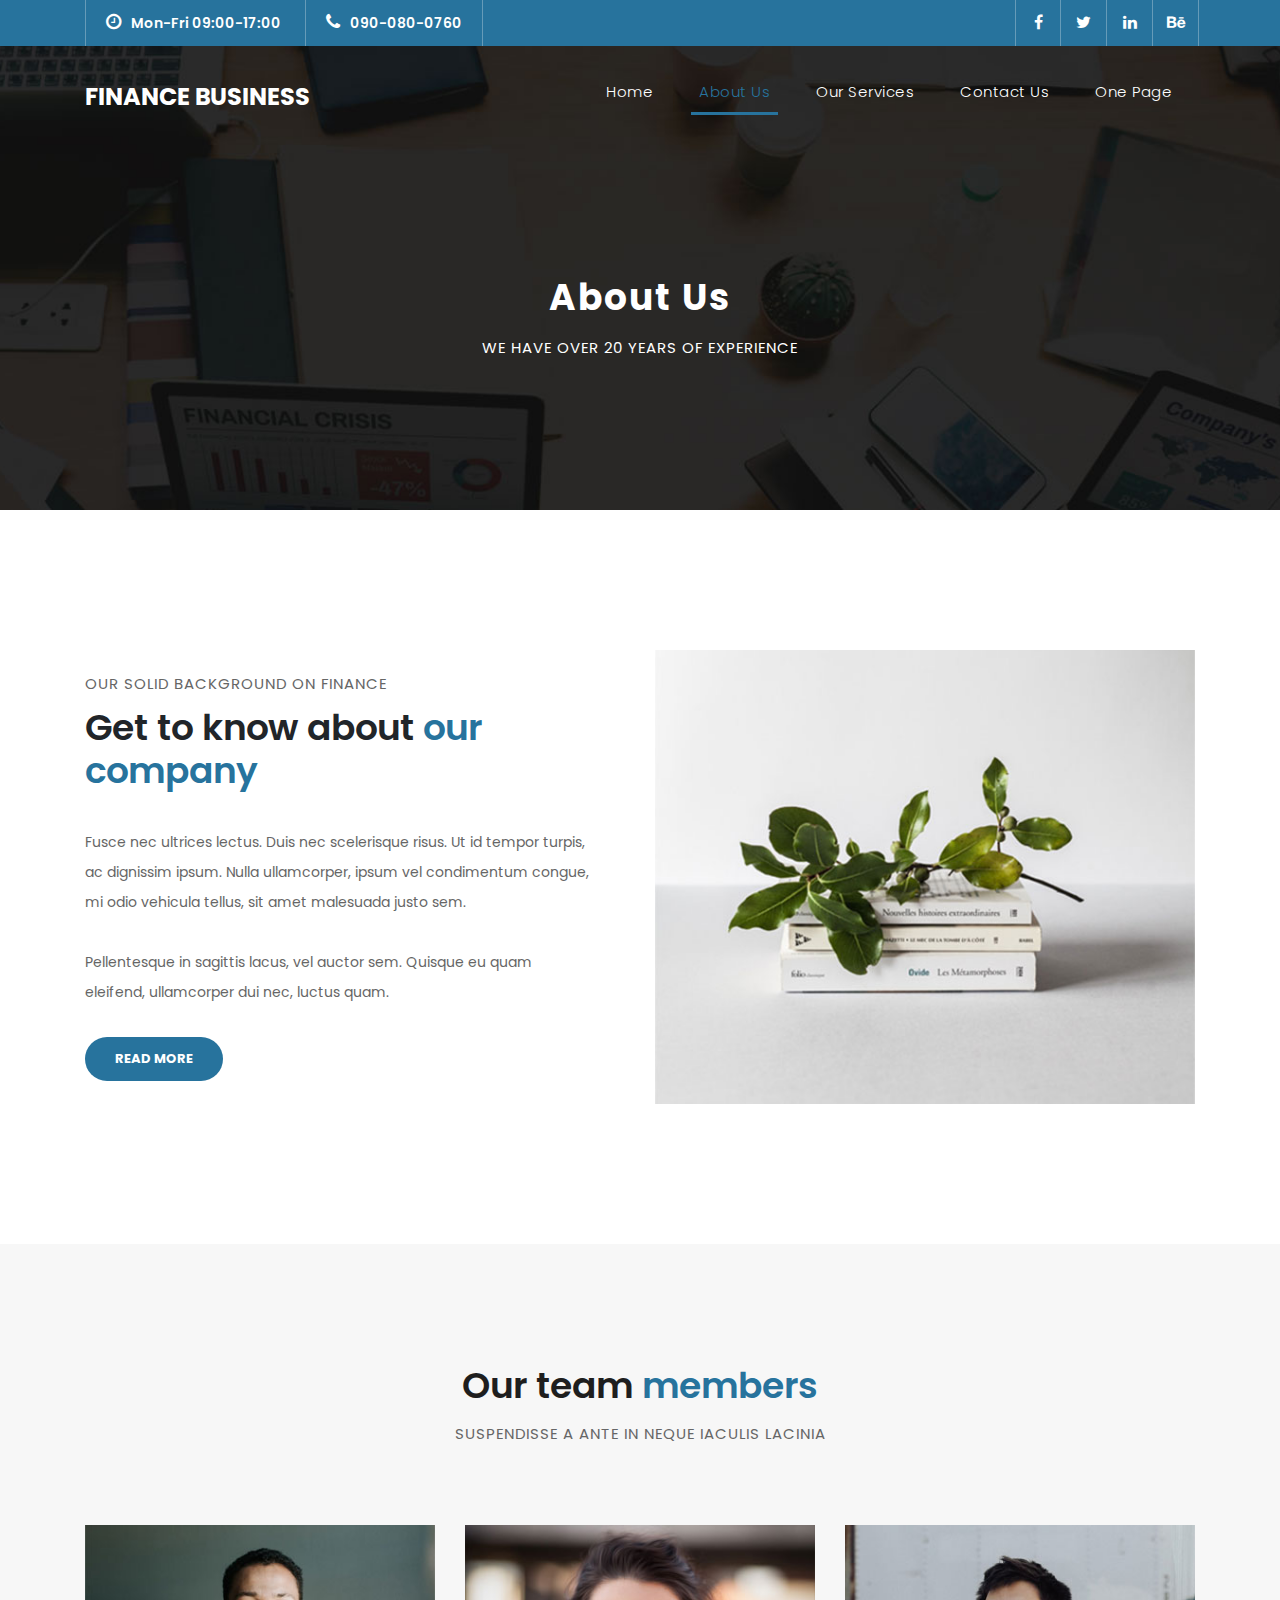
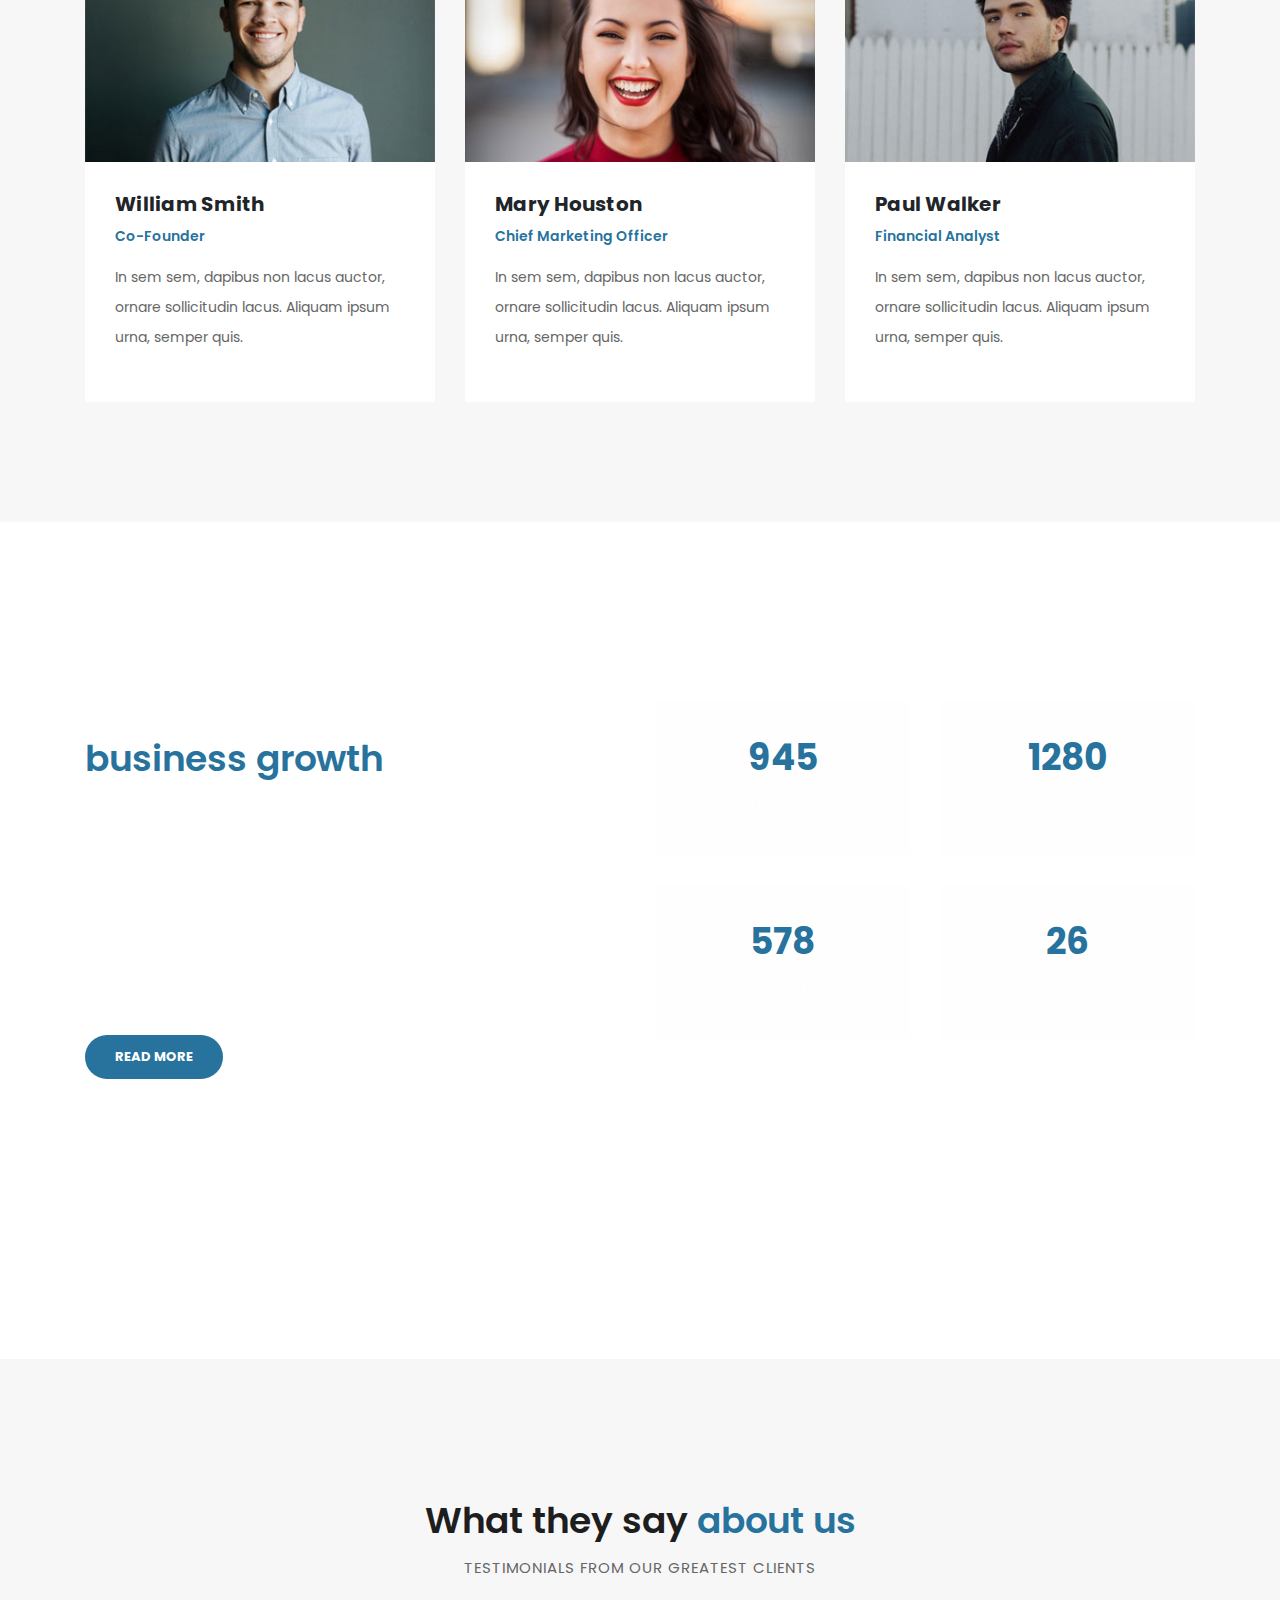
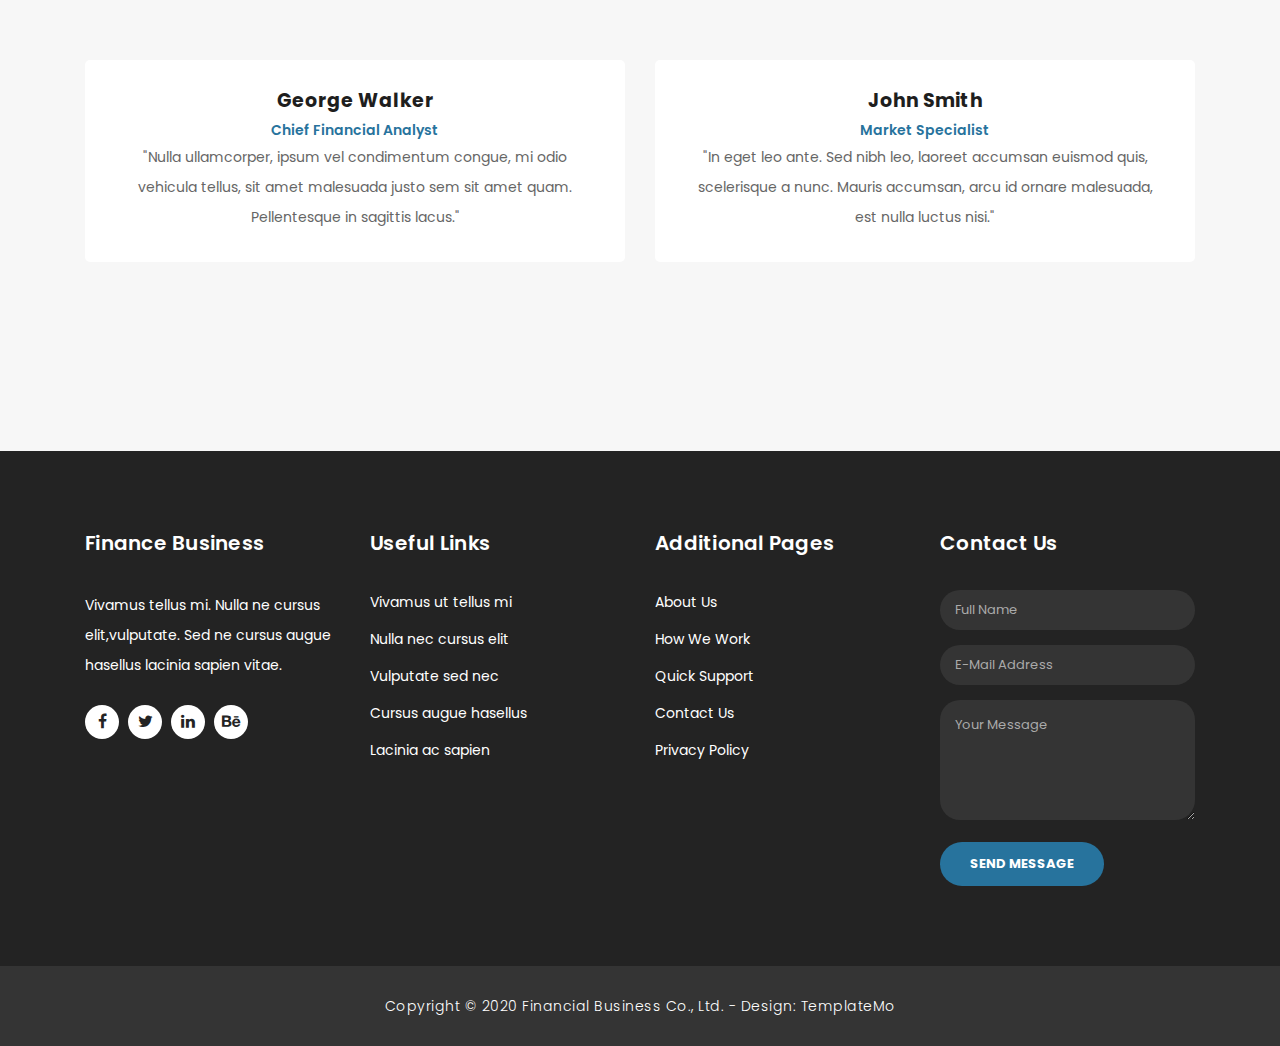
==== about.html @ f2911a42 "Files to be edited" ====
<!DOCTYPE html>
<html lang="en">

  <head>

    <meta charset="utf-8">
    <meta name="viewport" content="width=device-width, initial-scale=1, shrink-to-fit=no">
    <meta name="description" content="">
    <meta name="author" content="TemplateMo">
    <link href="https://fonts.googleapis.com/css?family=Poppins:100,200,300,400,500,600,700,800,900&display=swap" rel="stylesheet">

    <title>Finance Business - About Page</title>

    <!-- Bootstrap core CSS -->
    <link href="vendor/bootstrap/css/bootstrap.min.css" rel="stylesheet">

    <!-- Additional CSS Files -->
    <link rel="stylesheet" href="assets/css/fontawesome.css">
    <link rel="stylesheet" href="assets/css/templatemo-finance-business.css">
    <link rel="stylesheet" href="assets/css/owl.css">
<!--

Finance Business TemplateMo

https://templatemo.com/tm-545-finance-business

-->
  </head>

  <body>

    <!-- ***** Preloader Start ***** -->
    <div id="preloader">
        <div class="jumper">
            <div></div>
            <div></div>
            <div></div>
        </div>
    </div>  
    <!-- ***** Preloader End ***** -->

    <!-- Header -->
    <div class="sub-header">
      <div class="container">
        <div class="row">
          <div class="col-md-8 col-xs-12">
            <ul class="left-info">
              <li><a href="#"><i class="fa fa-clock-o"></i>Mon-Fri 09:00-17:00</a></li>
              <li><a href="#"><i class="fa fa-phone"></i>090-080-0760</a></li>
            </ul>
          </div>
          <div class="col-md-4">
            <ul class="right-icons">
              <li><a href="#"><i class="fa fa-facebook"></i></a></li>
              <li><a href="#"><i class="fa fa-twitter"></i></a></li>
              <li><a href="#"><i class="fa fa-linkedin"></i></a></li>
              <li><a href="#"><i class="fa fa-behance"></i></a></li>
            </ul>
          </div>
        </div>
      </div>
    </div>
    
    <header class="">
      <nav class="navbar navbar-expand-lg">
        <div class="container">
          <a class="navbar-brand" href="index.html"><h2>Finance Business</h2></a>
          <button class="navbar-toggler" type="button" data-toggle="collapse" data-target="#navbarResponsive" aria-controls="navbarResponsive" aria-expanded="false" aria-label="Toggle navigation">
            <span class="navbar-toggler-icon"></span>
          </button>
          <div class="collapse navbar-collapse" id="navbarResponsive">
            <ul class="navbar-nav ml-auto">
              <li class="nav-item">
                <a class="nav-link" href="index.html">Home
                  <span class="sr-only">(current)</span>
                </a>
              </li>
              <li class="nav-item active">
                <a class="nav-link" href="about.html">About Us</a>
              </li>
              <li class="nav-item">
                <a class="nav-link" href="services.html">Our Services</a>
              </li>
              <li class="nav-item">
                <a class="nav-link" href="contact.html">Contact Us</a>
              </li>
              <li class="nav-item">
                <a class="nav-link" href="one-page.html">One Page</a>
              </li>
            </ul>
          </div>
        </div>
      </nav>
    </header>

    <!-- Page Content -->
    <div class="page-heading header-text">
      <div class="container">
        <div class="row">
          <div class="col-md-12">
            <h1>About Us</h1>
            <span>We have over 20 years of experience</span>
          </div>
        </div>
      </div>
    </div>

    <div class="more-info about-info">
      <div class="container">
        <div class="row">
          <div class="col-md-12">
            <div class="more-info-content">
              <div class="row">
                <div class="col-md-6 align-self-center">
                  <div class="right-content">
                    <span>our solid background on finance</span>
                    <h2>Get to know about <em>our company</em></h2>
                    <p>Fusce nec ultrices lectus. Duis nec scelerisque risus. Ut id tempor turpis, ac dignissim ipsum. Nulla ullamcorper, ipsum vel condimentum congue, mi odio vehicula tellus, sit amet malesuada justo sem. 
                    <br><br>Pellentesque in sagittis lacus, vel auctor sem. Quisque eu quam eleifend, ullamcorper dui nec, luctus quam.</p>
                    <a href="" class="filled-button">Read More</a>
                  </div>
                </div>
                <div class="col-md-6">
                  <div class="left-image">
                    <img src="assets/images/about-image.jpg" alt="">
                  </div>
                </div>
              </div>
            </div>
          </div>
        </div>
      </div>
    </div>

    <div class="team">
      <div class="container">
        <div class="row">
          <div class="col-md-12">
            <div class="section-heading">
              <h2>Our team <em>members</em></h2>
              <span>Suspendisse a ante in neque iaculis lacinia</span>
            </div>
          </div>
          <div class="col-md-4">
            <div class="team-item">
              <img src="assets/images/team_01.jpg" alt="">
              <div class="down-content">
                <h4>William Smith</h4>
                <span>Co-Founder</span>
                <p>In sem sem, dapibus non lacus auctor, ornare sollicitudin lacus. Aliquam ipsum urna, semper quis.</p>
              </div>
            </div>
          </div>
          <div class="col-md-4">
            <div class="team-item">
              <img src="assets/images/team_02.jpg" alt="">
              <div class="down-content">
                <h4>Mary Houston</h4>
                <span>Chief Marketing Officer</span>
                <p>In sem sem, dapibus non lacus auctor, ornare sollicitudin lacus. Aliquam ipsum urna, semper quis.</p>
              </div>
            </div>
          </div>
          <div class="col-md-4">
            <div class="team-item">
              <img src="assets/images/team_03.jpg" alt="">
              <div class="down-content">
                <h4>Paul Walker</h4>
                <span>Financial Analyst</span>
                <p>In sem sem, dapibus non lacus auctor, ornare sollicitudin lacus. Aliquam ipsum urna, semper quis.</p>
              </div>
            </div>
          </div>
        </div>
      </div>
    </div>

    <div class="fun-facts">
      <div class="container">
        <div class="row">
          <div class="col-md-6">
            <div class="left-content">
              <span>Lorem ipsum dolor sit amet</span>
              <h2>Our solutions for your <em>business growth</em></h2>
              <p>Pellentesque ultrices at turpis in vestibulum. Aenean pretium elit nec congue elementum. Nulla luctus laoreet porta. Maecenas at nisi tempus, porta metus vitae, faucibus augue. 
              <br><br>Fusce et venenatis ex. Quisque varius, velit quis dictum sagittis, odio velit molestie nunc, ut posuere ante tortor ut neque.</p>
              <a href="" class="filled-button">Read More</a>
            </div>
          </div>
          <div class="col-md-6 align-self-center">
            <div class="row">
              <div class="col-md-6">
                <div class="count-area-content">
                  <div class="count-digit">945</div>
                  <div class="count-title">Work Hours</div>
                </div>
              </div>
              <div class="col-md-6">
                <div class="count-area-content">
                  <div class="count-digit">1280</div>
                  <div class="count-title">Great Reviews</div>
                </div>
              </div>
              <div class="col-md-6">
                <div class="count-area-content">
                  <div class="count-digit">578</div>
                  <div class="count-title">Projects Done</div>
                </div>
              </div>
              <div class="col-md-6">
                <div class="count-area-content">
                  <div class="count-digit">26</div>
                  <div class="count-title">Awards Won</div>
                </div>
              </div>
            </div>
          </div>
        </div>
      </div>
    </div>

    <div class="testimonials">
      <div class="container">
        <div class="row">
          <div class="col-md-12">
            <div class="section-heading">
              <h2>What they say <em>about us</em></h2>
              <span>testimonials from our greatest clients</span>
            </div>
          </div>
          <div class="col-md-12">
            <div class="owl-testimonials owl-carousel">
              
              <div class="testimonial-item">
                <div class="inner-content">
                  <h4>George Walker</h4>
                  <span>Chief Financial Analyst</span>
                  <p>"Nulla ullamcorper, ipsum vel condimentum congue, mi odio vehicula tellus, sit amet malesuada justo sem sit amet quam. Pellentesque in sagittis lacus."</p>
                </div>
                <img src="http://placehold.it/60x60" alt="">
              </div>
              
              <div class="testimonial-item">
                <div class="inner-content">
                  <h4>John Smith</h4>
                  <span>Market Specialist</span>
                  <p>"In eget leo ante. Sed nibh leo, laoreet accumsan euismod quis, scelerisque a nunc. Mauris accumsan, arcu id ornare malesuada, est nulla luctus nisi."</p>
                </div>
                <img src="http://placehold.it/60x60" alt="">
              </div>
              
              <div class="testimonial-item">
                <div class="inner-content">
                  <h4>David Wood</h4>
                  <span>Chief Accountant</span>
                  <p>"Ut ultricies maximus turpis, in sollicitudin ligula posuere vel. Donec finibus maximus neque, vitae egestas quam imperdiet nec. Proin nec mauris eu tortor consectetur tristique."</p>
                </div>
                <img src="http://placehold.it/60x60" alt="">
              </div>
              
              <div class="testimonial-item">
                <div class="inner-content">
                  <h4>Andrew Boom</h4>
                  <span>Marketing Head</span>
                  <p>"Curabitur sollicitudin, tortor at suscipit volutpat, nisi arcu aliquet dui, vitae semper sem turpis quis libero. Quisque vulputate lacinia nisl ac lobortis."</p>
                </div>
                <img src="http://placehold.it/60x60" alt="">
              </div>
              
            </div>
          </div>
        </div>
      </div>
    </div>

    <!-- Footer Starts Here -->
    <footer>
      <div class="container">
        <div class="row">
          <div class="col-md-3 footer-item">
            <h4>Finance Business</h4>
            <p>Vivamus tellus mi. Nulla ne cursus elit,vulputate. Sed ne cursus augue hasellus lacinia sapien vitae.</p>
            <ul class="social-icons">
              <li><a rel="nofollow" href="https://fb.com/templatemo" target="_blank"><i class="fa fa-facebook"></i></a></li>
              <li><a href="#"><i class="fa fa-twitter"></i></a></li>
              <li><a href="#"><i class="fa fa-linkedin"></i></a></li>
              <li><a href="#"><i class="fa fa-behance"></i></a></li>
            </ul>
          </div>
          <div class="col-md-3 footer-item">
            <h4>Useful Links</h4>
            <ul class="menu-list">
              <li><a href="#">Vivamus ut tellus mi</a></li>
              <li><a href="#">Nulla nec cursus elit</a></li>
              <li><a href="#">Vulputate sed nec</a></li>
              <li><a href="#">Cursus augue hasellus</a></li>
              <li><a href="#">Lacinia ac sapien</a></li>
            </ul>
          </div>
          <div class="col-md-3 footer-item">
            <h4>Additional Pages</h4>
            <ul class="menu-list">
              <li><a href="#">About Us</a></li>
              <li><a href="#">How We Work</a></li>
              <li><a href="#">Quick Support</a></li>
              <li><a href="#">Contact Us</a></li>
              <li><a href="#">Privacy Policy</a></li>
            </ul>
          </div>
          <div class="col-md-3 footer-item last-item">
            <h4>Contact Us</h4>
            <div class="contact-form">
              <form id="contact footer-contact" action="" method="post">
                <div class="row">
                  <div class="col-lg-12 col-md-12 col-sm-12">
                    <fieldset>
                      <input name="name" type="text" class="form-control" id="name" placeholder="Full Name" required="">
                    </fieldset>
                  </div>
                  <div class="col-lg-12 col-md-12 col-sm-12">
                    <fieldset>
                      <input name="email" type="text" class="form-control" id="email" pattern="[^ @]*@[^ @]*" placeholder="E-Mail Address" required="">
                    </fieldset>
                  </div>
                  <div class="col-lg-12">
                    <fieldset>
                      <textarea name="message" rows="6" class="form-control" id="message" placeholder="Your Message" required=""></textarea>
                    </fieldset>
                  </div>
                  <div class="col-lg-12">
                    <fieldset>
                      <button type="submit" id="form-submit" class="filled-button">Send Message</button>
                    </fieldset>
                  </div>
                </div>
              </form>
            </div>
          </div>
        </div>
      </div>
    </footer>
    
    <div class="sub-footer">
      <div class="container">
        <div class="row">
          <div class="col-md-12">
            <p>Copyright &copy; 2020 Financial Business Co., Ltd.
            
            - Design: <a rel="nofollow noopener" href="https://templatemo.com" target="_blank">TemplateMo</a></p>
          </div>
        </div>
      </div>
    </div>

    <!-- Bootstrap core JavaScript -->
    <script src="vendor/jquery/jquery.min.js"></script>
    <script src="vendor/bootstrap/js/bootstrap.bundle.min.js"></script>

    <!-- Additional Scripts -->
    <script src="assets/js/custom.js"></script>
    <script src="assets/js/owl.js"></script>
    <script src="assets/js/slick.js"></script>
    <script src="assets/js/accordions.js"></script>

    <script language = "text/Javascript"> 
      cleared[0] = cleared[1] = cleared[2] = 0; //set a cleared flag for each field
      function clearField(t){                   //declaring the array outside of the
      if(! cleared[t.id]){                      // function makes it static and global
          cleared[t.id] = 1;  // you could use true and false, but that's more typing
          t.value='';         // with more chance of typos
          t.style.color='#fff';
          }
      }
    </script>

  </body>
</html>
---- assets/css/templatemo-finance-business.css ----
/* 

TemplateMo - Finance Business

https://templatemo.com/tm-545-finance-business

*/

body {
  font-family: 'Poppins', sans-serif;
  overflow-x: hidden;
  text-rendering: optimizeLegibility;
  -webkit-font-smoothing: antialiased;
  -moz-osx-font-smoothing: grayscale;
}
p {
	margin-bottom: 0px;
	font-size: 14px;
	color: #666666;
	line-height: 30px;
}
a {
	text-decoration: none!important;
}
ul {
	padding: 0;
	margin: 0;
	list-style: none;
}

h1,h2,h3,h4,h5,h6 {
	margin: 0px;
}

a.filled-button {
	background-color: #27739D;
	color: #fff;
	font-size: 13px;
	text-transform: uppercase;
	font-weight: 700;
	padding: 12px 30px;
	border-radius: 30px;
	display: inline-block;
	transition: all 0.3s;
}

a.filled-button:hover {
	background-color: #fff;
	color: #27739D;
}

a.border-button {
	background-color: transparent;
	color: #fff;
	border: 2px solid #fff;
	font-size: 13px;
	text-transform: uppercase;
	font-weight: 700;
	padding: 10px 28px;
	border-radius: 30px;
	display: inline-block;
	transition: all 0.3s;
}

a.border-button:hover {
	background-color: #fff;
	color: #27739D;
}

.section-heading {
	text-align: center;
	margin-bottom: 80px;
}

.section-heading h2 {
	font-size: 36px;
	font-weight: 600;
	color: #1e1e1e;
}

.section-heading em {
	font-style: normal;
	color: #27739D;
}

.section-heading span {
	display: block;
	margin-top: 15px;
	text-transform: uppercase;
	font-size: 15px;
	color: #666;
	letter-spacing: 1px;
}

#preloader {
  overflow: hidden;
  background: #27739D;
  left: 0;
  right: 0;
  top: 0;
  bottom: 0;
  position: fixed;
  z-index: 9999999;
  color: #fff;
}

#preloader .jumper {
  left: 0;
  top: 0;
  right: 0;
  bottom: 0;
  display: block;
  position: absolute;
  margin: auto;
  width: 50px;
  height: 50px;
}

#preloader .jumper > div {
  background-color: #fff;
  width: 10px;
  height: 10px;
  border-radius: 100%;
  -webkit-animation-fill-mode: both;
  animation-fill-mode: both;
  position: absolute;
  opacity: 0;
  width: 50px;
  height: 50px;
  -webkit-animation: jumper 1s 0s linear infinite;
  animation: jumper 1s 0s linear infinite;
}

#preloader .jumper > div:nth-child(2) {
  -webkit-animation-delay: 0.33333s;
  animation-delay: 0.33333s;
}

#preloader .jumper > div:nth-child(3) {
  -webkit-animation-delay: 0.66666s;
  animation-delay: 0.66666s;
}

@-webkit-keyframes jumper {
  0% {
    opacity: 0;
    -webkit-transform: scale(0);
    transform: scale(0);
  }
  5% {
    opacity: 1;
  }
  100% {
    -webkit-transform: scale(1);
    transform: scale(1);
    opacity: 0;
  }
}

@keyframes jumper {
  0% {
    opacity: 0;
    -webkit-transform: scale(0);
    transform: scale(0);
  }
  5% {
    opacity: 1;
  }
  100% {
    opacity: 0;
  }
}

/* Sub Header Style */

.sub-header {
	background-color: #27739D;
	height: 46px;
	line-height: 46px;
}

.sub-header ul li {
	display: inline-block;
}

.sub-header ul.left-info li {
	border-left: 1px solid rgba(250,250,250,0.3);
	padding: 0px 20px;
}

.sub-header ul.left-info li:last-child {
	border-right: 1px solid rgba(250,250,250,0.3);
}

.sub-header ul.left-info li i {
	margin-right: 10px;
	font-size: 18px;
}

.sub-header ul.left-info li a {
	color: #fff;
	font-size: 14px;
	font-weight: 600;
}

.sub-header ul.right-icons {
	float: right;
}

.sub-header ul.right-icons li {
	margin-right: -4px;
	width: 46px;
	display: inline-block;
	text-align: center;
	border-right: 1px solid rgba(250,250,250,0.3);
}

.sub-header ul.right-icons li:first-child {
	border-left: 1px solid rgba(250,250,250,0.3);
}

.sub-header ul.right-icons li a {
	color: #fff;
	transition: all 0.3s;
}

.sub-header ul.right-icons li a:hover {
	opacity: 0.75;
}



/* Header Style */
header {
	position: absolute;
	z-index: 99999;
	width: 100%;
	background-color: transparent!important;
	height: 80px;
	-webkit-transition: all 0.3s ease-in-out 0s;
    -moz-transition: all 0.3s ease-in-out 0s;
    -o-transition: all 0.3s ease-in-out 0s;
    transition: all 0.3s ease-in-out 0s;
}
header .navbar {
	padding: 20px 0px;
}
.background-header .navbar {
	padding: 10px 0px;
}
.background-header {
	top: 0;
	position: fixed;
	background-color: #fff!important;
	box-shadow: 0px 1px 10px rgba(0,0,0,0.1);
}
.background-header .navbar-brand h2 {
	color: #27739D!important;
}
.background-header .navbar-nav a.nav-link {
	color: #1e1e1e!important;
}
.background-header .navbar-nav .nav-link:hover,
.background-header .navbar-nav .active>.nav-link,
.background-header .navbar-nav .nav-link.current,
.background-header .navbar-nav .nav-link.show,
.background-header .navbar-nav .show>.nav-link {
	color: #27739D!important;
}
.navbar .navbar-brand {
	float: 	left;
	margin-top: 12px;
	outline: none;
}
.navbar .navbar-brand h2 {
	color: #fff;
	text-transform: uppercase;
	font-size: 24px;
	font-weight: 700;
	-webkit-transition: all .3s ease 0s;
    -moz-transition: all .3s ease 0s;
    -o-transition: all .3s ease 0s;
    transition: all .3s ease 0s;
}
.navbar .navbar-brand h2 em {
	font-style: normal;
	font-size: 16px;
}
#navbarResponsive {
	z-index: 999;
}
.navbar-collapse {
	text-align: center;
}
.navbar .navbar-nav .nav-item {
	margin: 0px 15px;
}
.navbar .navbar-nav a.nav-link {
	text-transform: capitalize;
	font-size: 15px;
	font-weight: 300;
	letter-spacing: 0.5px;
	color: #fff;
	transition: all 0.5s;
	margin-top: 5px;
}
.navbar .navbar-nav .nav-link:hover,
.navbar .navbar-nav .active>.nav-link,
.navbar .navbar-nav .nav-link.current,
.navbar .navbar-nav .nav-link.show,
.navbar .navbar-nav .show>.nav-link {
	color: #27739D;
	border-bottom: 3px solid #27739D;
}
.navbar .navbar-toggler-icon {
	background-image: none;
}
.navbar .navbar-toggler {
	border-color: #fff;
	background-color: #fff;	
	height: 36px;
	outline: none;
	border-radius: 0px;
	position: absolute;
	right: 30px;
	top: 20px;
}
.navbar .navbar-toggler-icon:after {
	content: '\f0c9';
	color: #27739D;
	font-size: 18px;
	line-height: 26px;
	font-family: 'FontAwesome';
}



/* Banner Style */

.img-fill{
  width: 100%;
  display: block;
  overflow: hidden;
  position: relative;
  text-align: center
}

.img-fill img {
  min-height: 100%;
  min-width: 100%;
  position: relative;
  display: inline-block;
  max-width: none;
}

*,
*:before,
*:after {
  -webkit-box-sizing: border-box;
  box-sizing: border-box;
  -webkit-font-smoothing: antialiased;
  -moz-osx-font-smoothing: grayscale;
}

.Grid1k {
  padding: 0 15px;
  max-width: 1200px;
  margin: auto;
}

.blocks-box,
.slick-slider {
  margin: 0;
  padding: 0!important;
}

.slick-slide {
  float: left;
  padding: 0;
}

.Modern-Slider .item .img-fill {
	background-size: cover;
	background-position: center center;
	background-repeat: no-repeat;
	height:95vh;
}

.Modern-Slider .item-1 .img-fill {
	background-image: url(../images/slide_01.jpg);
}

.Modern-Slider .item-2 .img-fill {
	background-image: url(../images/slide_02.jpg);
}

.Modern-Slider .item-3 .img-fill {
	background-image: url(../images/slide_03.jpg);
}

.Modern-Slider .NextArrow{
  position:absolute;
  top:50%;
  right:30px;
  border:0 none;
  background-color: transparent;
  text-align:center;
  font-size: 36px;
  font-family: 'FontAwesome';
  color:#FFF;
  z-index:5;
  outline: none;
  cursor: pointer;
}

.Modern-Slider .NextArrow:before{
  content:'\f105';
}

.Modern-Slider .PrevArrow {
  position:absolute;
  top:50%;
  left:30px;
  border:0 none;
  background-color: transparent;
  text-align:center;
  font-size: 36px;
  font-family: 'FontAwesome';
  color:#FFF;
  z-index:5;
  outline: none;
  cursor: pointer;
}

.Modern-Slider .PrevArrow:before{
  content:'\f104';
}

ul.slick-dots {
  display: none!important;
}

.Modern-Slider .text-content {
	text-align: left;
  	width: 75%;
  	position: absolute;
  	top: 50%;
  	left: 50%;
  	transform: translate(-50%, -50%);
}

.Modern-Slider .item h6 {
  margin-bottom: 15px;
  font-size: 22px;
  text-transform: uppercase;
  font-weight: 700;
  letter-spacing: 1px;
  color:#27739D;
  animation:fadeOutRight 1s both;
}

.Modern-Slider .item h4 {
  margin-bottom: 30px;
  text-transform: uppercase;
  font-size: 44px;
  font-weight: 700;
  letter-spacing: 2.5px;
  color:#FFF;
  overflow:hidden;
  animation:fadeOutLeft 1s both;
}

.Modern-Slider .item p {
	max-width: 570px;
	color: #fff;
	font-size: 15px;
	font-weight: 400;
	line-height: 30px;
	margin-bottom: 40px;
}

.Modern-Slider .item a {
  margin: 0 5px;
}

.Modern-Slider .item.slick-active h6{
  animation:fadeInDown 1s both 1s;
}

.Modern-Slider .item.slick-active h4{
  animation:fadeInLeft 1s both 1.5s;
}

.Modern-Slider .item.slick-active{
  animation:Slick-FastSwipeIn 1s both;
}

.Modern-Slider .buttons {
  position: relative;
}

.Modern-Slider {background:#000;}


/* ==== Slick Slider Css Ruls === */
.slick-slider{position:relative;display:block;-webkit-user-select:none;-moz-user-select:none;-ms-user-select:none;user-select:none;-webkit-touch-callout:none;-khtml-user-select:none;-ms-touch-action:pan-y;touch-action:pan-y;-webkit-tap-highlight-color:transparent}
.slick-list{position:relative;display:block;overflow:hidden;margin:0;padding:0}
.slick-list:focus{outline:none}.slick-list.dragging{cursor:hand}
.slick-slider .slick-track,.slick-slider .slick-list{-webkit-transform:translate3d(0,0,0);-ms-transform:translate3d(0,0,0);transform:translate3d(0,0,0)}
.slick-track{position:relative;top:0;left:0;display:block}
.slick-track:before,.slick-track:after{display:table;content:''}.slick-track:after{clear:both}
.slick-loading .slick-track{visibility:hidden}
.slick-slide{display:none;float:left /* If RTL Make This Right */ ;height:100%;min-height:1px}
.slick-slide.dragging img{pointer-events:none}
.slick-initialized .slick-slide{display:block}
.slick-loading .slick-slide{visibility:hidden}
.slick-vertical .slick-slide{display:block;height:auto;border:1px solid transparent}




/* Request Form */

.request-form {
	background-color: #27739D;
	padding: 40px 0px;
	color: #fff;
}

.request-form h4 {
	font-size: 22px;
	font-weight: 600;
}

.request-form span {
	font-size: 15px;
	font-weight: 400;
	display: inline-block;
	margin-top: 10px;
}

.request-form a.border-button {
	margin-top: 12px;
	float: right;
}




/* Services */

.services {
	margin-top: 140px;
}

.service-item img {
	width: 100%;
	overflow: hidden;
}

.service-item .down-content {
	background-color: #f7f7f7;
	padding: 30px;
}

.service-item .down-content h4 {
	font-size: 20px;
	font-weight: 700;
	letter-spacing: 0.25px;
	margin-bottom: 15px;
}

.service-item .down-content p {
	margin-bottom: 20px;
}



/* Fun Facts */

.fun-facts {
	margin-top: 140px;
	background-image: url(../images/fun-facts-bg.jpg);
	background-position: center center;
	background-repeat: no-repeat;
	background-size: cover;
	background-attachment: fixed;
	padding: 140px 0px;
	color: #fff;
}

.fun-facts span {
	text-transform: uppercase;
	font-size: 15px;
	color: #fff;
	letter-spacing: 1px;
	margin-bottom: 10px;
	display: block;
}

.fun-facts h2 {
	font-size: 36px;
	font-weight: 600;
	margin-bottom: 35px;
}

.fun-facts em {
	font-style: normal;
	color: #27739D;
}

.fun-facts p {
	color: #fff;
	margin-bottom: 40px;
}

.fun-facts .left-content {
	margin-right: 45px;
}

.count-area-content {
	text-align: center;
	background-color: rgba(250,250,250,0.1);
	padding: 25px 30px 35px 30px;
	margin: 15px 0px;
}

.count-digit {
    margin: 5px 0px;
    color: #27739D;
    font-weight: 700;
    font-size: 36px;
}
.count-title {
    font-size: 20px;
    font-weight: 600;
    color: #fff;
    letter-spacing: 0.5px;
}



/* More Info */

.more-info {
	margin-top: 140px;
}

.more-info .left-image img {
	width: 100%;
	overflow: hidden;
}

.more-info .more-info-content {
	background-color: #f7f7f7;
}

.about-info .more-info-content {
	background-color: transparent;
}

.about-info .right-content {
	padding: 0px!important;
	margin-right: 30px;
}

.more-info .right-content {
	padding: 45px 45px 45px 30px;
}

.more-info .right-content span {
	text-transform: uppercase;
	font-size: 15px;
	color: #666;
	letter-spacing: 1px;
	margin-bottom: 10px;
	display: block;
}

.more-info .right-content h2 {
	font-size: 36px;
	font-weight: 600;
	margin-bottom: 35px;
}

.more-info .right-content em {
	font-style: normal;
	color: #27739D;
}

.more-info .right-content p {
	margin-bottom: 30px;
}


/* Testimonials Style */

.about-testimonials {
	margin-top: 0px!important;
}

.testimonials {
	margin-top: 140px;
	background-color: #f7f7f7;
	padding: 140px 0px;
}
.testimonial-item .inner-content {
	text-align: center;
	background-color: #fff;	
	padding: 30px;
	border-radius: 5px;
}
.testimonial-item p {
	font-size: 14px;
	font-weight: 400;
}
.testimonial-item h4 {
	font-size: 19px;
	font-weight: 700;
	color: #1e1e1e;
	letter-spacing: 0.5px;
	margin-bottom: 0px;
}
.testimonial-item span {
	display: inline-block;
	margin-top: 8px;
	font-weight: 600;
	font-size: 14px;
	color: #27739D;
}
.testimonial-item img {
	max-width: 60px;
	border-radius: 50%;
	margin: 25px auto 0px auto;
}




/* Call Back Style */

.callback-services {
	border-top: 1px solid #eee;
	padding-top: 140px;
}

.contact-us {
	background-color: #f7f7f7;
	padding: 140px 0px;
}

.contact-us .contact-form {
	background-color: transparent!important;
	padding: 0!important;
}

.callback-form {
	margin-top: 140px;
}

.callback-form .contact-form {
	background-color: #27739D;
	padding: 60px;
	border-radius: 5px;
	text-align: center;
}

.callback-form .contact-form input {
	border-radius: 20px;
	height: 40px;
	line-height: 40px;
	display: inline-block;
	padding: 0px 15px;
	color: #6a6a6a;
	font-size: 13px;
	text-transform: none;
	box-shadow: none;
	border: none;
	margin-bottom: 35px;
}

.callback-form .contact-form input:focus {
	outline: none;
	box-shadow: none;
	border: none;
}

.callback-form .contact-form textarea {
	border-radius: 20px;
	height: 120px;
	max-height: 200px;
	min-height: 120px;
	display: inline-block;
	padding: 15px;
	color: #6a6a6a;
	font-size: 13px;
	text-transform: none;
	box-shadow: none;
	border: none;
	margin-bottom: 35px;
}

.callback-form .contact-form textarea:focus {
	outline: none;
	box-shadow: none;
	border: none;
}

.callback-form .contact-form ::-webkit-input-placeholder { /* Edge */
  color: #aaa;
}
.callback-form .contact-form :-ms-input-placeholder { /* Internet Explorer 10-11 */
  color: #aaa;
}
.callback-form .contact-form ::placeholder {
  color: #aaa;
}

.callback-form .contact-form button.border-button {
	background-color: transparent;
	color: #fff;
	border: 2px solid #fff;
	font-size: 13px;
	text-transform: uppercase;
	font-weight: 700;
	padding: 10px 28px;
	border-radius: 30px;
	display: inline-block;
	transition: all 0.3s;
	outline: none;
	box-shadow: none;
	text-shadow: none;
	cursor: pointer;
}

.callback-form .contact-form button.border-button:hover {
	background-color: #fff;
	color: #27739D;
}

.contact-us .contact-form button.filled-button {
	background-color: #27739D;
	color: #fff;
	border: none;
	font-size: 13px;
	text-transform: uppercase;
	font-weight: 700;
	padding: 12px 30px;
	border-radius: 30px;
	display: inline-block;
	transition: all 0.3s;
	outline: none;
	box-shadow: none;
	text-shadow: none;
	cursor: pointer;
}

.contact-us .contact-form button.filled-button:hover {
	background-color: #fff;
	color: #27739D;
}



/* Partners Style */

.contact-partners {
	margin-top: -8px!important;
}

.partners {
	margin-top: 140px;
	background-color: #f7f7f7;
	padding: 60px 0px;
}

.partners .owl-item {
	text-align: center;
	cursor: pointer;
}

.partners .partner-item img {
	max-width: 300px;
	margin: auto;
}



/* Footer Style */

footer {
	background-color: #232323;
	padding: 80px 0px;
	color: #fff;
}

footer h4 {
	color: #fff;
	font-size: 20px;
	font-weight: 600;
	letter-spacing: 0.25px;
	margin-bottom: 35px;
}
footer p {
	color: #fff;
}

footer ul.social-icons {
	margin-top: 25px;
}

footer ul.social-icons li {
	display: inline-block;
	margin-right: 5px;
}

footer ul.social-icons li:last-child {
	margin-right: 0px;
}

footer ul.social-icons li a {
	width: 34px;
	height: 34px;
	display: inline-block;
	line-height: 34px;
	text-align: center;
	background-color: #fff;
	color: #232323;
	border-radius: 50%;
	transition: all 0.3s;
}

footer ul.social-icons li a:hover {
	background-color: #27739D;
}

footer ul.menu-list li {
	margin-bottom: 13px;
}

footer ul.menu-list li:last-child {
	margin-bottom: 0px;
}

footer ul.menu-list li a {
	font-size: 14px;
	color: #fff;
	transition: all 0.3s;
}

footer ul.menu-list li a:hover {
	color: #27739D;
}

footer .contact-form input {
	border-radius: 20px;
	height: 40px;
	line-height: 40px;
	display: inline-block;
	padding: 0px 15px;
	color: #aaa!important;
	background-color: #343434;
	font-size: 13px;
	text-transform: none;
	box-shadow: none;
	border: none;
	margin-bottom: 15px;
}

footer .contact-form input:focus {
	outline: none;
	box-shadow: none;
	border: none;
	background-color: #343434;
}

footer .contact-form textarea {
	border-radius: 20px;
	height: 120px;
	max-height: 200px;
	min-height: 120px;
	display: inline-block;
	padding: 15px;
	color: #aaa!important;
	background-color: #343434;
	font-size: 13px;
	text-transform: none;
	box-shadow: none;
	border: none;
	margin-bottom: 15px;
}

footer .contact-form textarea:focus {
	outline: none;
	box-shadow: none;
	border: none;
	background-color: #343434;
}

footer .contact-form ::-webkit-input-placeholder { /* Edge */
  color: #aaa;
}
footer .contact-form :-ms-input-placeholder { /* Internet Explorer 10-11 */
  color: #aaa;
}
footer .contact-form ::placeholder {
  color: #aaa;
}

footer .contact-form button.filled-button {
	background-color: transparent;
	color: #fff;
	background-color: #27739D;
	border: none;
	font-size: 13px;
	text-transform: uppercase;
	font-weight: 700;
	padding: 12px 30px;
	border-radius: 30px;
	display: inline-block;
	transition: all 0.3s;
	outline: none;
	box-shadow: none;
	text-shadow: none;
	cursor: pointer;
}

footer .contact-form button.filled-button:hover {
	background-color: #fff;
	color: #27739D;
}



/* Sub-footer Style */

.sub-footer {
	background-color: #343434;
	text-align: center;
	padding: 25px 0px;
}

.sub-footer p {
	color: #fff;
	font-weight: 300;
	letter-spacing: 0.5px;
}

.sub-footer a {
	color: #fff;
}


.page-heading {
	text-align: center;
	background-image: url(../images/page-heading-bg.jpg);
	background-position: center center;
	background-repeat: no-repeat;
	background-size: cover;
	padding: 230px 0px 150px 0px;
	color: #fff;
}

.page-heading h1 {
	text-transform: capitalize;
	font-size: 36px;
	font-weight: 700;
	letter-spacing: 2px;
	margin-bottom: 18px;
}

.page-heading span {
	font-size: 15px;
	text-transform: uppercase;
	letter-spacing: 1px;
	color: #fff;
	display: block;
}


/* team */

.team {
	background-color: #f7f7f7;
	margin-top: 140px;
	margin-bottom: -140px;
	padding: 120px 0px;
}

.team-item img {
	width: 100%;
	overflow: hidden;
}

.team-item .down-content {
	background-color: #fff;
	padding: 30px;
}

.team-item .down-content h4 {
	font-size: 20px;
	font-weight: 700;
	letter-spacing: 0.25px;
	margin-bottom: 10px;
}

.team-item .down-content span {
	color: #27739D;
	font-weight: 600;
	font-size: 14px;
	display: block;
	margin-bottom: 15px;
}

.team-item .down-content p {
	margin-bottom: 20px;
}


/* Single Service */

.single-services {
	margin-top: 140px;
}

#tabs ul {
  margin: 0;
  padding: 0;
}
#tabs ul li {
  margin-bottom: 10px;
  display: inline-block;
  width: 100%;
}
#tabs ul li:last-child {
  margin-bottom: 0px;
}
#tabs ul li a {
	text-transform: capitalize;
	width: 100%;
	padding: 30px 30px;
	display: inline-block;
	background-color: #27739D;
  	font-size: 20px;
  	color: #121212;
  	letter-spacing: 0.5px;
  	font-weight: 700;
  	transition: all 0.3s;
}
#tabs ul li a i {
	float: right;
	margin-top: 5px;
}
#tabs ul .ui-tabs-active span {
  background: #faf5b2;
  border: #faf5b2;
  line-height: 90px;
  border-bottom: none;
}
#tabs ul .ui-tabs-active a {
  color: #fff;
}
#tabs ul .ui-tabs-active span {
  color: #1e1e1e;
}
.tabs-content {
	margin-left: 30px;
  text-align: left;
  display: inline-block;
  transition: all 0.3s;
}
.tabs-content img {
	max-width: 100%;
	overflow: hidden;
}
.tabs-content h4 {
	font-size: 20px;
	font-weight: 700;
	letter-spacing: 0.25px;
	margin-bottom: 15px;
	margin-top: 30px;
}
.tabs-content p {
  font-size: 14px;
  color: #7a7a7a;
  margin-bottom: 0px;
}



/* Contact Information */

.contact-information {
	margin-top: 140px;
}

.contact-information .contact-item {
	padding: 60px 30px;
	background-color: #f7f7f7;
	text-align: center;
}

.contact-information .contact-item i {
	color: #27739D;
	font-size: 48px;
	margin-bottom: 40px;
}

.contact-information .contact-item h4 {
	font-size: 20px;
	font-weight: 700;
	letter-spacing: 0.25px;
	margin-bottom: 15px;
}

.contact-information .contact-item p {
	margin-bottom: 20px;
}

.contact-information .contact-item a {
	font-weight: 600;
	color: #27739D;
	font-size: 15px;
}




/* Responsive Style */
@media (max-width: 768px) {
	.sub-header {
		display: none;
	}
	.Modern-Slider .item h6 {
	  margin-bottom: 15px;
	  font-size: 18px;
	}
	.Modern-Slider .item h4 {
	  margin-bottom: 25px;
	  font-size: 28px;
	  line-height: 36px;
	  letter-spacing: 1px;
	}
	.Modern-Slider .item p {
		max-width: 570px;
		line-height: 25px;
		margin-bottom: 30px;
	}
	.Modern-Slider .NextArrow{
	  right:5px;
	}
	.Modern-Slider .PrevArrow {
	  left:5px;
	}
	.request-form {
		text-align: center;
	}
	.request-form a.border-button {
		float: none;
		margin-top: 30px;
	}
	.services .service-item {
		margin-bottom: 30px;
	}
	.fun-facts .left-content {
		margin-right: 0px;
		margin-bottom: 30px;
	}
	.more-info .right-content  {
		padding: 30px;
	}
	footer {
		padding: 80px 0px 20px 0px;
	}
	footer .footer-item {
		border-bottom: 1px solid #343434;
		margin-bottom: 30px;
		padding-bottom: 30px;
	}
	footer .last-item {
		border-bottom: none;
	}
	.about-info .right-content {
		margin-right: 0px;
		margin-bottom: 30px;
	}
	.team .team-item {
		margin-bottom: 30px;
	}
	.tabs-content {
		margin-left: 0px;
		margin-top: 30px;
	}
	.contact-item {
		margin-bottom: 30px;
	}
}

@media (max-width: 992px) {
	.navbar .navbar-brand {
		position: absolute;
		left: 30px;
		top: 10px;
	}
	.navbar .navbar-brand {
		width: auto;
	}
	.navbar:after {
		display: none;
	}
	#navbarResponsive {
	    z-index: 99999;
	    position: absolute;
	    top: 80px;
	    left: 0;
	    width: 100%;
	    text-align: center;
	    background-color: #fff;
	    box-shadow: 0px 10px 10px rgba(0,0,0,0.1);
	}
	.navbar .navbar-nav .nav-item {
		border-bottom: 1px solid #eee;
	}
	.navbar .navbar-nav .nav-item:last-child {
		border-bottom: none;
	}
	.navbar .navbar-nav a.nav-link {
		padding: 15px 0px;
		color: #1e1e1e!important;
	}
	.navbar .navbar-nav .nav-link:hover,
	.navbar .navbar-nav .active>.nav-link,
	.navbar .navbar-nav .nav-link.current,
	.navbar .navbar-nav .nav-link.show,
	.navbar .navbar-nav .show>.nav-link {
		color: #27739D!important;
		border-bottom: none!important;
	}
}
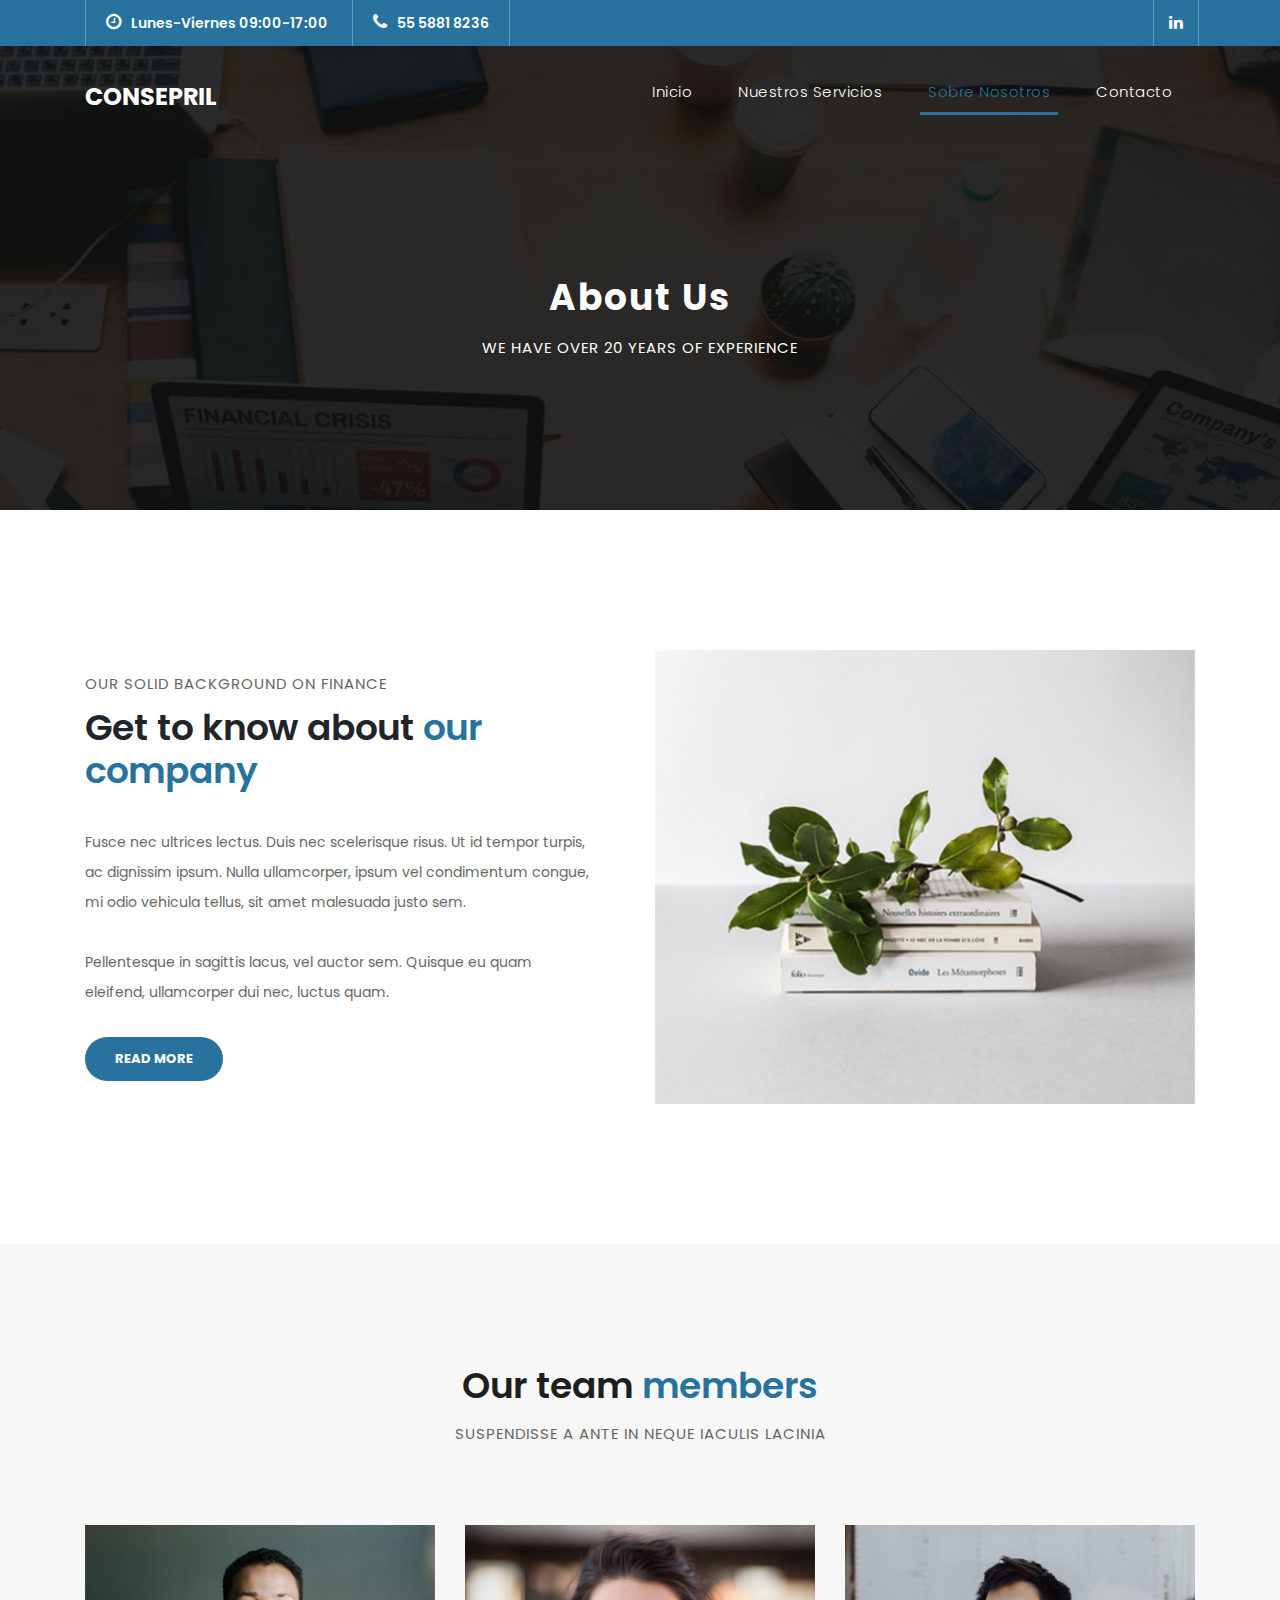
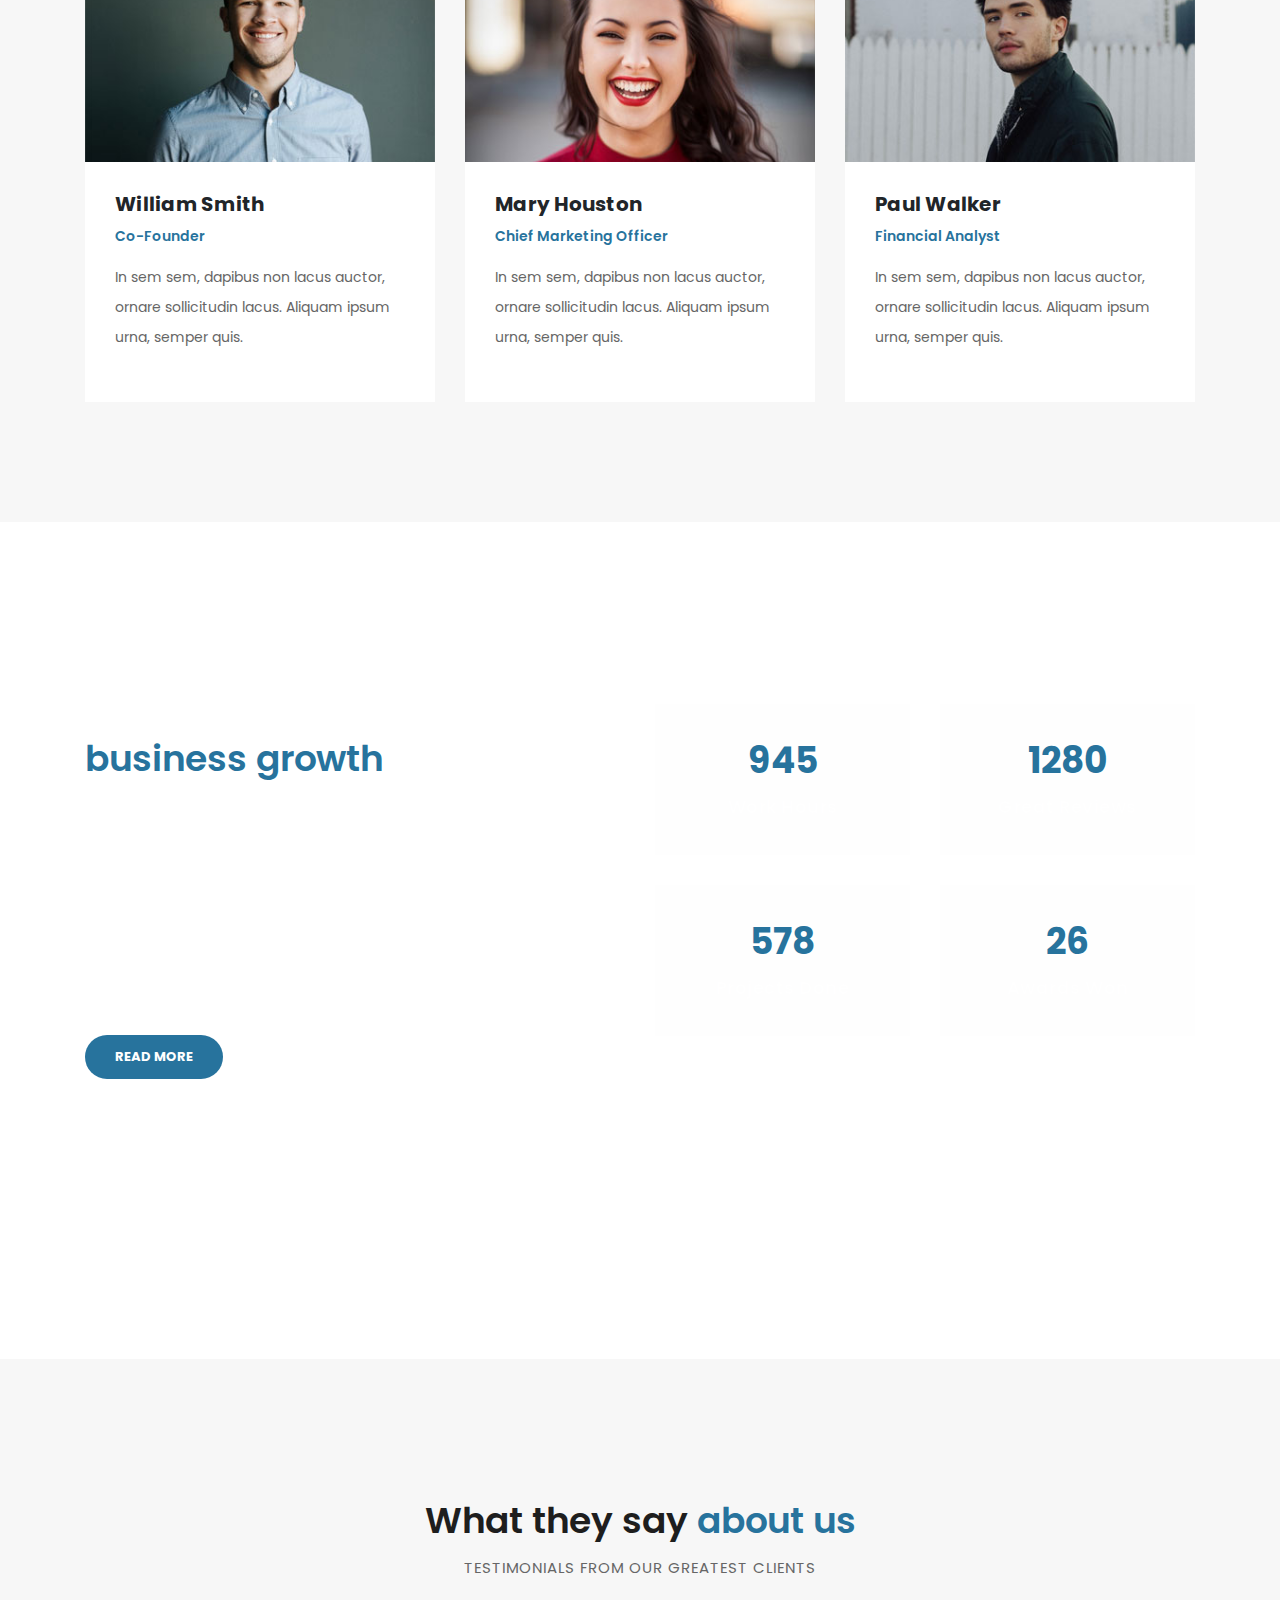
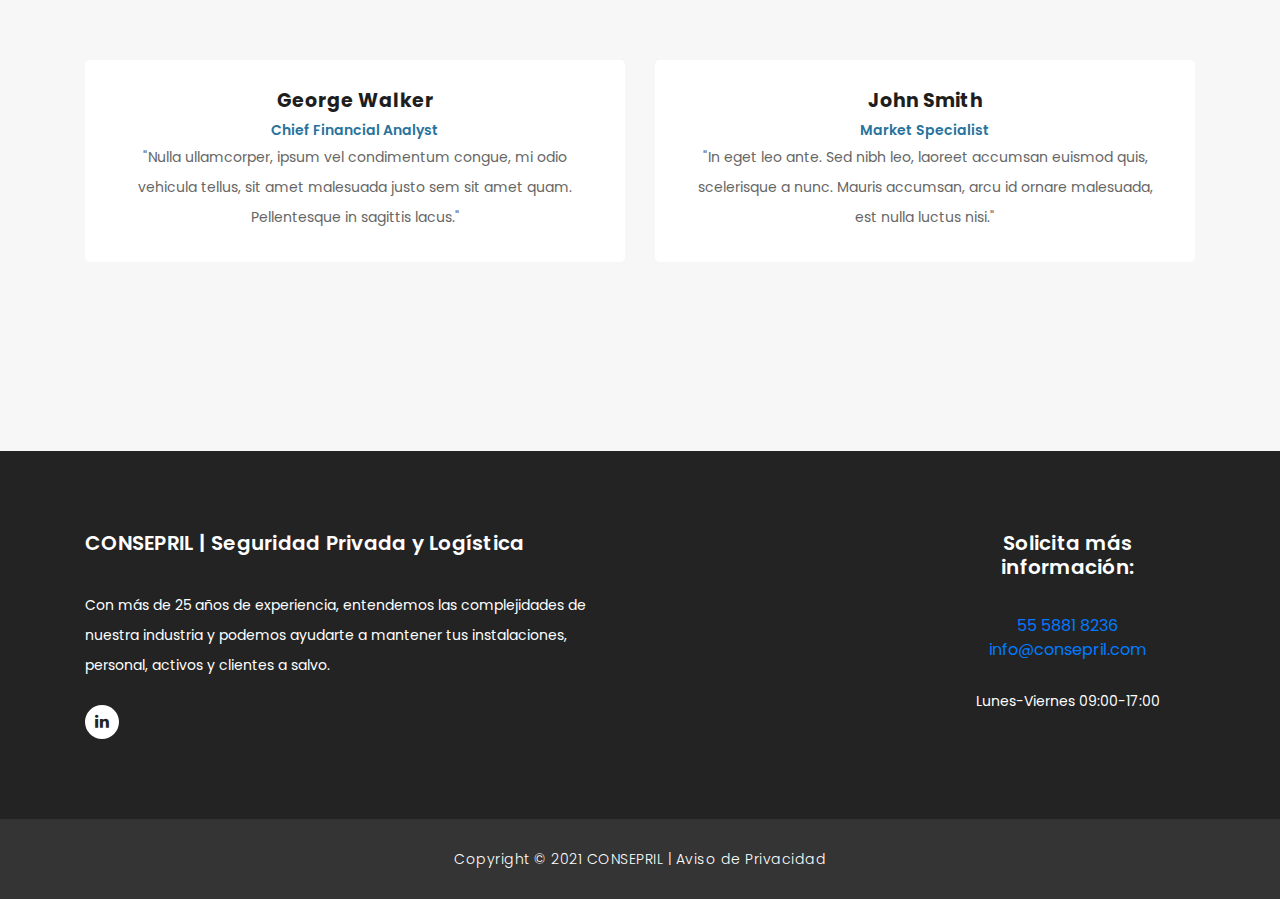
==== commit 28d38860: "Updates" ====
--- a/about.html
+++ b/about.html
@@ -9,7 +9,7 @@
     <meta name="author" content="TemplateMo">
     <link href="https://fonts.googleapis.com/css?family=Poppins:100,200,300,400,500,600,700,800,900&display=swap" rel="stylesheet">
 
-    <title>Finance Business - About Page</title>
+    <title>CONSEPRIL | Seguridad Privada y Logística</title>
 
     <!-- Bootstrap core CSS -->
     <link href="vendor/bootstrap/css/bootstrap.min.css" rel="stylesheet">
@@ -45,16 +45,13 @@
         <div class="row">
           <div class="col-md-8 col-xs-12">
             <ul class="left-info">
-              <li><a href="#"><i class="fa fa-clock-o"></i>Mon-Fri 09:00-17:00</a></li>
-              <li><a href="#"><i class="fa fa-phone"></i>090-080-0760</a></li>
+              <li><a href="#"><i class="fa fa-clock-o"></i>Lunes-Viernes 09:00-17:00</a></li>
+              <li><a href="#"><i class="fa fa-phone"></i>55 5881 8236</a></li>
             </ul>
           </div>
           <div class="col-md-4">
             <ul class="right-icons">
-              <li><a href="#"><i class="fa fa-facebook"></i></a></li>
-              <li><a href="#"><i class="fa fa-twitter"></i></a></li>
-              <li><a href="#"><i class="fa fa-linkedin"></i></a></li>
-              <li><a href="#"><i class="fa fa-behance"></i></a></li>
+              <li><a href="https://www.linkedin.com/company/consepril/"><i class="fa fa-linkedin"></i></a></li>
             </ul>
           </div>
         </div>
@@ -64,28 +61,25 @@
     <header class="">
       <nav class="navbar navbar-expand-lg">
         <div class="container">
-          <a class="navbar-brand" href="index.html"><h2>Finance Business</h2></a>
+          <a class="navbar-brand" href="one-page.html"><h2>CONSEPRIL</h2></a>
           <button class="navbar-toggler" type="button" data-toggle="collapse" data-target="#navbarResponsive" aria-controls="navbarResponsive" aria-expanded="false" aria-label="Toggle navigation">
             <span class="navbar-toggler-icon"></span>
           </button>
           <div class="collapse navbar-collapse" id="navbarResponsive">
             <ul class="navbar-nav ml-auto">
               <li class="nav-item">
-                <a class="nav-link" href="index.html">Home
+                <a class="nav-link" href="one-page.html">Inicio
                   <span class="sr-only">(current)</span>
                 </a>
               </li>
+              <li class="nav-item">
+                <a class="nav-link" href="services.html">Nuestros Servicios</a>
+              </li>
               <li class="nav-item active">
-                <a class="nav-link" href="about.html">About Us</a>
+                <a class="nav-link" href="about.html">Sobre Nosotros</a>
               </li>
               <li class="nav-item">
-                <a class="nav-link" href="services.html">Our Services</a>
-              </li>
-              <li class="nav-item">
-                <a class="nav-link" href="contact.html">Contact Us</a>
-              </li>
-              <li class="nav-item">
-                <a class="nav-link" href="one-page.html">One Page</a>
+                <a class="nav-link" href="contact.html">Contacto</a>
               </li>
             </ul>
           </div>
@@ -277,17 +271,14 @@
     <footer>
       <div class="container">
         <div class="row">
-          <div class="col-md-3 footer-item">
-            <h4>Finance Business</h4>
-            <p>Vivamus tellus mi. Nulla ne cursus elit,vulputate. Sed ne cursus augue hasellus lacinia sapien vitae.</p>
+          <div class="col-md-6 footer-item">
+            <h4>CONSEPRIL | Seguridad Privada y Logística</h4>
+            <p>Con más de 25 años de experiencia, entendemos las complejidades de nuestra industria y podemos ayudarte a mantener tus instalaciones, personal, activos y clientes a salvo.</p>
             <ul class="social-icons">
-              <li><a rel="nofollow" href="https://fb.com/templatemo" target="_blank"><i class="fa fa-facebook"></i></a></li>
-              <li><a href="#"><i class="fa fa-twitter"></i></a></li>
-              <li><a href="#"><i class="fa fa-linkedin"></i></a></li>
-              <li><a href="#"><i class="fa fa-behance"></i></a></li>
-            </ul>
-          </div>
-          <div class="col-md-3 footer-item">
+              <li><a href="https://www.linkedin.com/company/consepril"><i class="fa fa-linkedin"></i></a></li>
+            </ul>
+          </div>
+         <!-- <div class="col-md-3 footer-item">
             <h4>Useful Links</h4>
             <ul class="menu-list">
               <li><a href="#">Vivamus ut tellus mi</a></li>
@@ -296,20 +287,25 @@
               <li><a href="#">Cursus augue hasellus</a></li>
               <li><a href="#">Lacinia ac sapien</a></li>
             </ul>
-          </div>
+          </div>-->
           <div class="col-md-3 footer-item">
-            <h4>Additional Pages</h4>
+            <!--<h4>Additional Pages</h4>
             <ul class="menu-list">
               <li><a href="#">About Us</a></li>
               <li><a href="#">How We Work</a></li>
               <li><a href="#">Quick Support</a></li>
               <li><a href="#">Contact Us</a></li>
               <li><a href="#">Privacy Policy</a></li>
-            </ul>
-          </div>
-          <div class="col-md-3 footer-item last-item">
-            <h4>Contact Us</h4>
-            <div class="contact-form">
+            </ul>-->
+          </div>
+          <div class="col-md-3 footer-item last-item" style="text-align: center;">
+            <h4>Solicita más información:</h4>
+            <ul class="left-info">
+              <li><a href="tel:5558818236">55 5881 8236</a></li>
+              <li></li><a href = "mailto: info@consepril.com" >info@consepril.com</a></li> <br>
+              <br></brZ><li><p>Lunes-Viernes 09:00-17:00</p> 
+            </ul>
+            <!--<div class="contact-form">
               <form id="contact footer-contact" action="" method="post">
                 <div class="row">
                   <div class="col-lg-12 col-md-12 col-sm-12">
@@ -334,7 +330,7 @@
                   </div>
                 </div>
               </form>
-            </div>
+            </div>-->
           </div>
         </div>
       </div>
@@ -344,9 +340,8 @@
       <div class="container">
         <div class="row">
           <div class="col-md-12">
-            <p>Copyright &copy; 2020 Financial Business Co., Ltd.
-            
-            - Design: <a rel="nofollow noopener" href="https://templatemo.com" target="_blank">TemplateMo</a></p>
+            <p>Copyright &copy; 2021 CONSEPRIL |
+            <a rel="nofollow noopener" href="https://consepril.com/aviso-de-privacidad/" target="_blank">Aviso de Privacidad</a></p>
           </div>
         </div>
       </div>
--- a/assets/css/templatemo-finance-business.css
+++ b/assets/css/templatemo-finance-business.css
@@ -413,6 +413,7 @@
   cursor: pointer;
 }
 
+
 .Modern-Slider .NextArrow:before{
   content:'\f105';
 }
@@ -632,7 +633,7 @@
     font-size: 36px;
 }
 .count-title {
-    font-size: 20px;
+    font-size: 18px;
     font-weight: 600;
     color: #fff;
     letter-spacing: 0.5px;
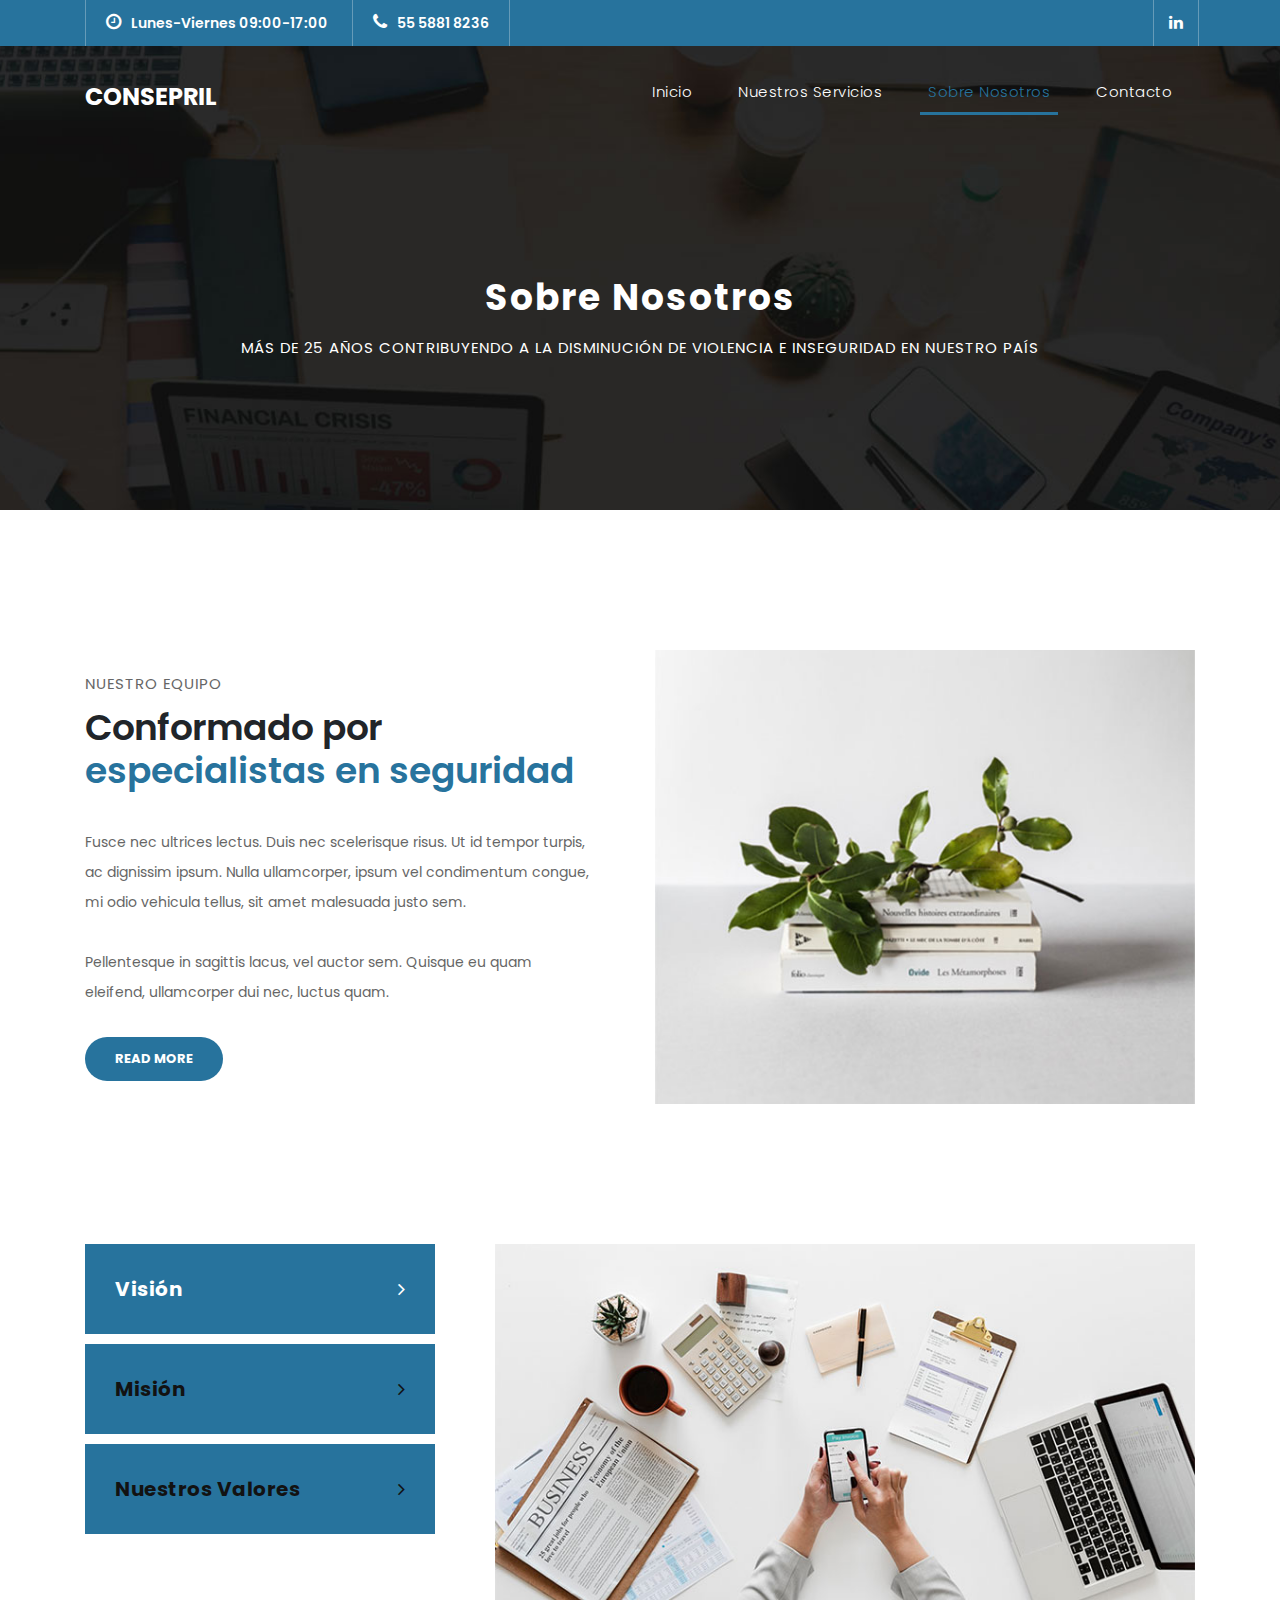
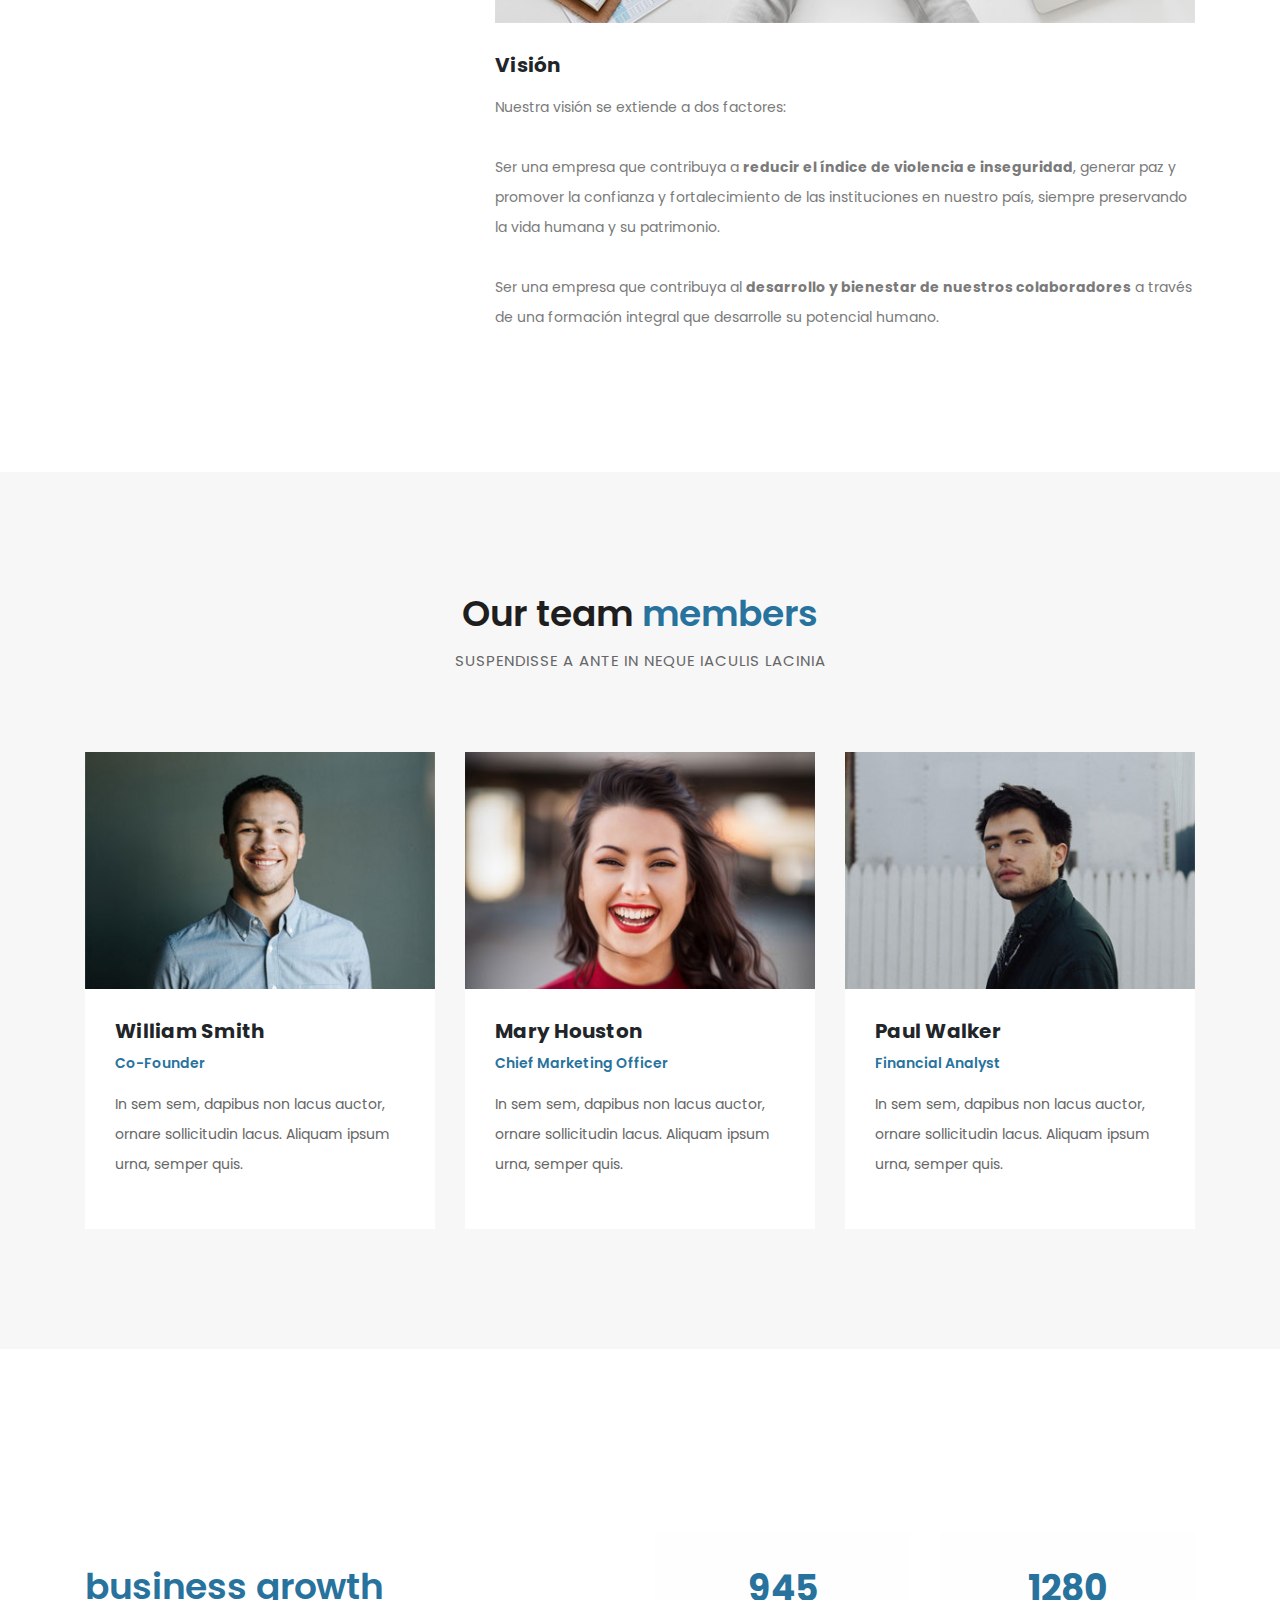
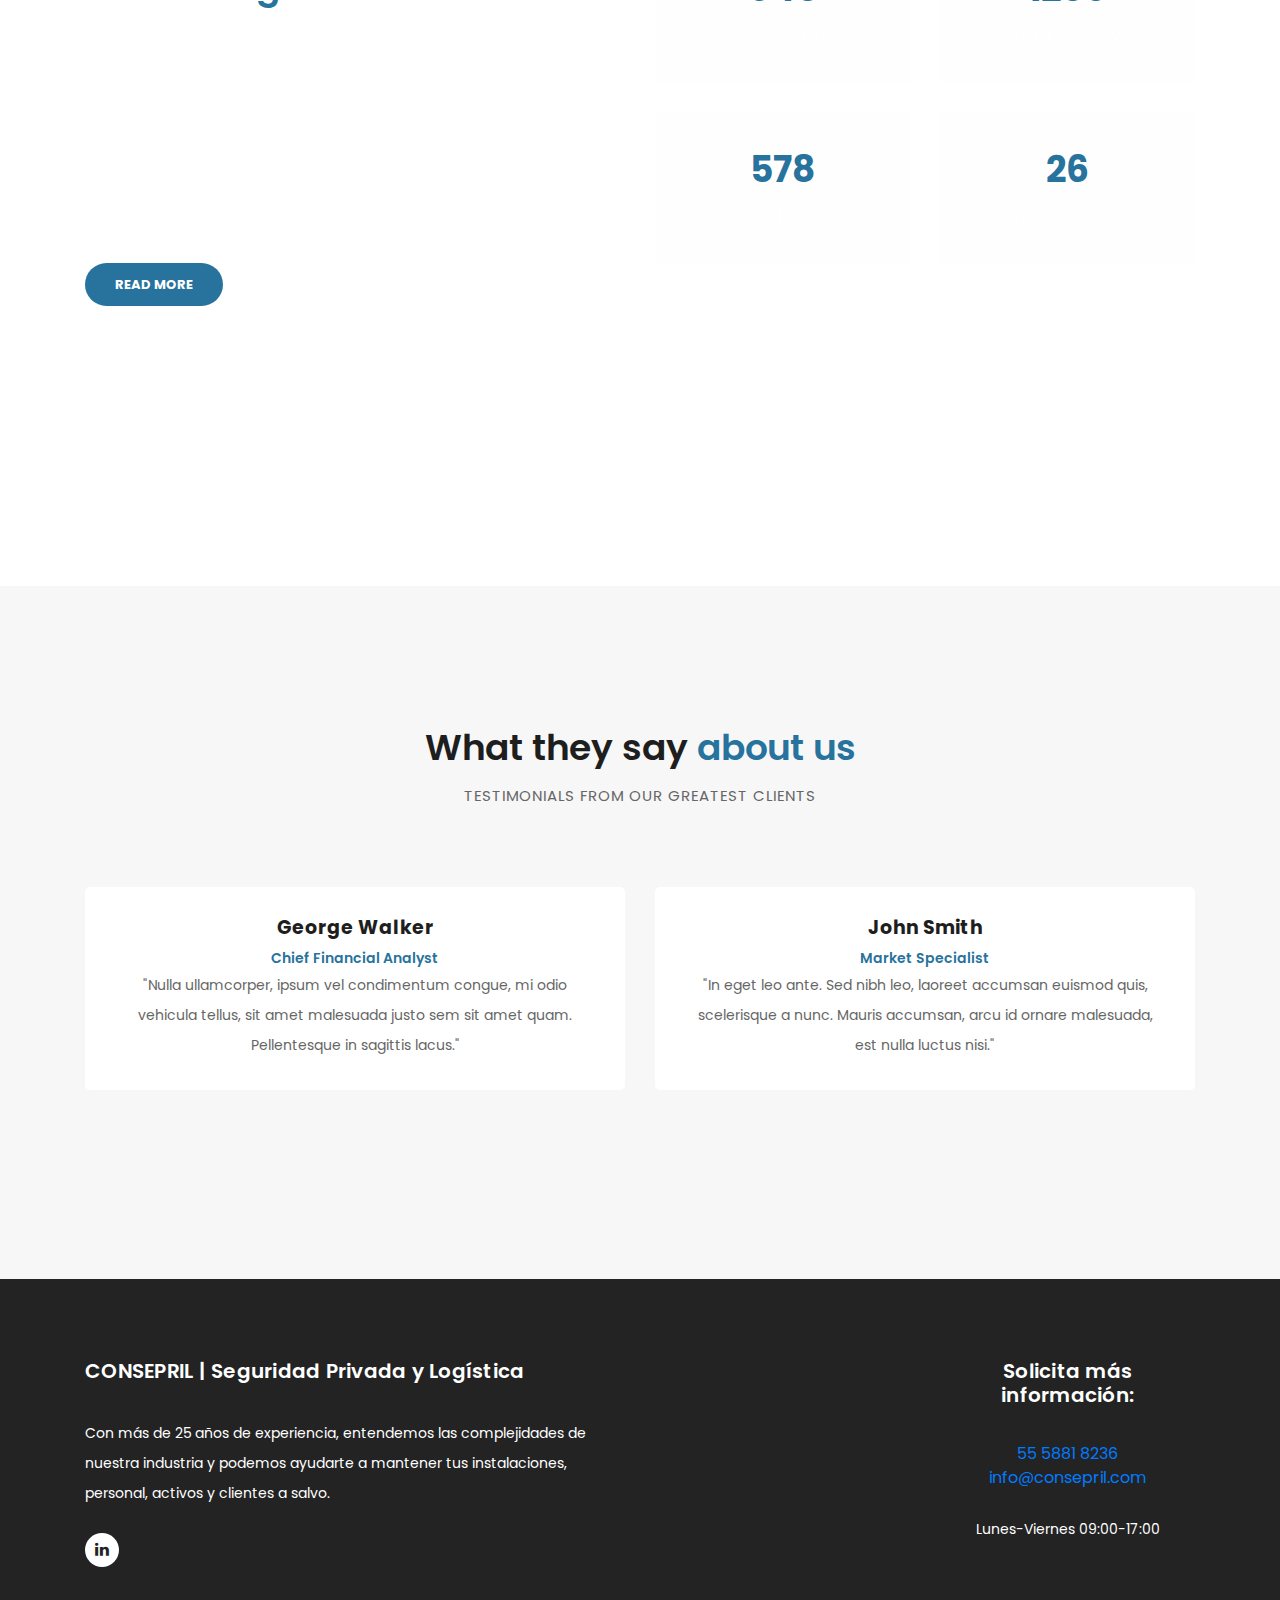
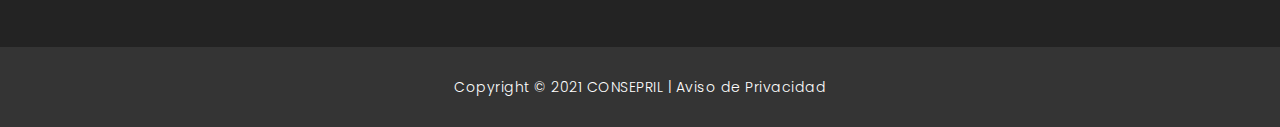
==== commit 88cd170d: "Update" ====
--- a/about.html
+++ b/about.html
@@ -61,14 +61,14 @@
     <header class="">
       <nav class="navbar navbar-expand-lg">
         <div class="container">
-          <a class="navbar-brand" href="one-page.html"><h2>CONSEPRIL</h2></a>
+          <a class="navbar-brand" href="index.html"><h2>CONSEPRIL</h2></a>
           <button class="navbar-toggler" type="button" data-toggle="collapse" data-target="#navbarResponsive" aria-controls="navbarResponsive" aria-expanded="false" aria-label="Toggle navigation">
             <span class="navbar-toggler-icon"></span>
           </button>
           <div class="collapse navbar-collapse" id="navbarResponsive">
             <ul class="navbar-nav ml-auto">
               <li class="nav-item">
-                <a class="nav-link" href="one-page.html">Inicio
+                <a class="nav-link" href="index.html">Inicio
                   <span class="sr-only">(current)</span>
                 </a>
               </li>
@@ -92,8 +92,8 @@
       <div class="container">
         <div class="row">
           <div class="col-md-12">
-            <h1>About Us</h1>
-            <span>We have over 20 years of experience</span>
+            <h1>Sobre Nosotros</h1>
+            <span>Más de 25 años Contribuyendo a la disminución de violencia e inseguridad en nuestro país</span>
           </div>
         </div>
       </div>
@@ -107,8 +107,8 @@
               <div class="row">
                 <div class="col-md-6 align-self-center">
                   <div class="right-content">
-                    <span>our solid background on finance</span>
-                    <h2>Get to know about <em>our company</em></h2>
+                    <span>Nuestro equipo</span>
+                    <h2>Conformado por <em>especialistas en seguridad</em></h2>
                     <p>Fusce nec ultrices lectus. Duis nec scelerisque risus. Ut id tempor turpis, ac dignissim ipsum. Nulla ullamcorper, ipsum vel condimentum congue, mi odio vehicula tellus, sit amet malesuada justo sem. 
                     <br><br>Pellentesque in sagittis lacus, vel auctor sem. Quisque eu quam eleifend, ullamcorper dui nec, luctus quam.</p>
                     <a href="" class="filled-button">Read More</a>
@@ -125,6 +125,43 @@
         </div>
       </div>
     </div>
+
+    <div class="single-services">
+      <div class="container">
+        <div class="row" id="tabs">
+          <div class="col-md-4">
+            <ul>
+              <li><a href='#tabs-1'>Visión <i class="fa fa-angle-right"></i></a></li>
+              <li><a href='#tabs-2'>Misión <i class="fa fa-angle-right"></i></a></li>
+              <li><a href='#tabs-3'>Nuestros Valores <i class="fa fa-angle-right"></i></a></li>
+            </ul>
+          </div>
+          <div class="col-md-8">
+            <section class='tabs-content'>
+              <article id='tabs-1'>
+                <img src="assets/images/single_service_01.jpg" alt="">
+                <h4>Visión</h4>
+                <p>Nuestra visión se extiende a dos factores:
+                <br><br>Ser una empresa que contribuya a <strong>reducir el índice de violencia e inseguridad</strong>, generar paz y promover la confianza y fortalecimiento de las instituciones en nuestro país, siempre preservando la vida humana y su patrimonio.<br><br> Ser una empresa que contribuya al <strong>desarrollo y bienestar de nuestros colaboradores</strong> a través de una formación integral que desarrolle su potencial humano.</p>
+              </article>
+              <article id='tabs-2'>
+                <img src="assets/images/single_service_02.jpg" alt="">
+                <h4>Misión</h4>
+                <p>Nuestra misión se basa en tres pilares:
+                  <br><br>Es primordial generar <strong>tranquilidad</strong> al cliente, confianza y certeza de que se encuentra protegido a través de nuestros servicios siempre alineados a las necesidades específicas de cada cliente. <br><br>Estar <strong>actualizados</strong> en tendencias de seguridad, tecnología y procedimientos para ofrecer un servicio de vanguardia. <br><br><strong>Mejora continua</strong> como filosofía de trabajo en todos nuestros niveles jerárquicos, estrategias y metodología para constantemente elevar nuestros estándares.</p>
+                </article>
+              <article id='tabs-3'>
+                <img src="assets/images/single_service_03.jpg" alt="">
+                <h4>Nuestros Valores</h4>
+                <p>Mauris lobortis quam id dictum dignissim. Donec pellentesque erat dolor, cursus dapibus turpis hendrerit quis. Suspendisse at suscipit arcu. Nulla sed erat lectus. Nulla facilisi. In sit amet neque sapien. Donec scelerisque mi at gravida efficitur. Nunc lacinia a est eu malesuada. Curabitur eleifend elit sapien, sed pulvinar orci luctus eget. 
+                <br><br>Class aptent taciti sociosqu ad litora torquent per conubia nostra, per inceptos himenaeos. Nunc vel ultrices nulla, ac tincidunt eros. Aenean quis tellus velit. Praesent pretium justo non auctor condimentum.</p>
+              </article>
+            </section>
+          </div>
+        </div>
+      </div>
+    </div>
+
 
     <div class="team">
       <div class="container">
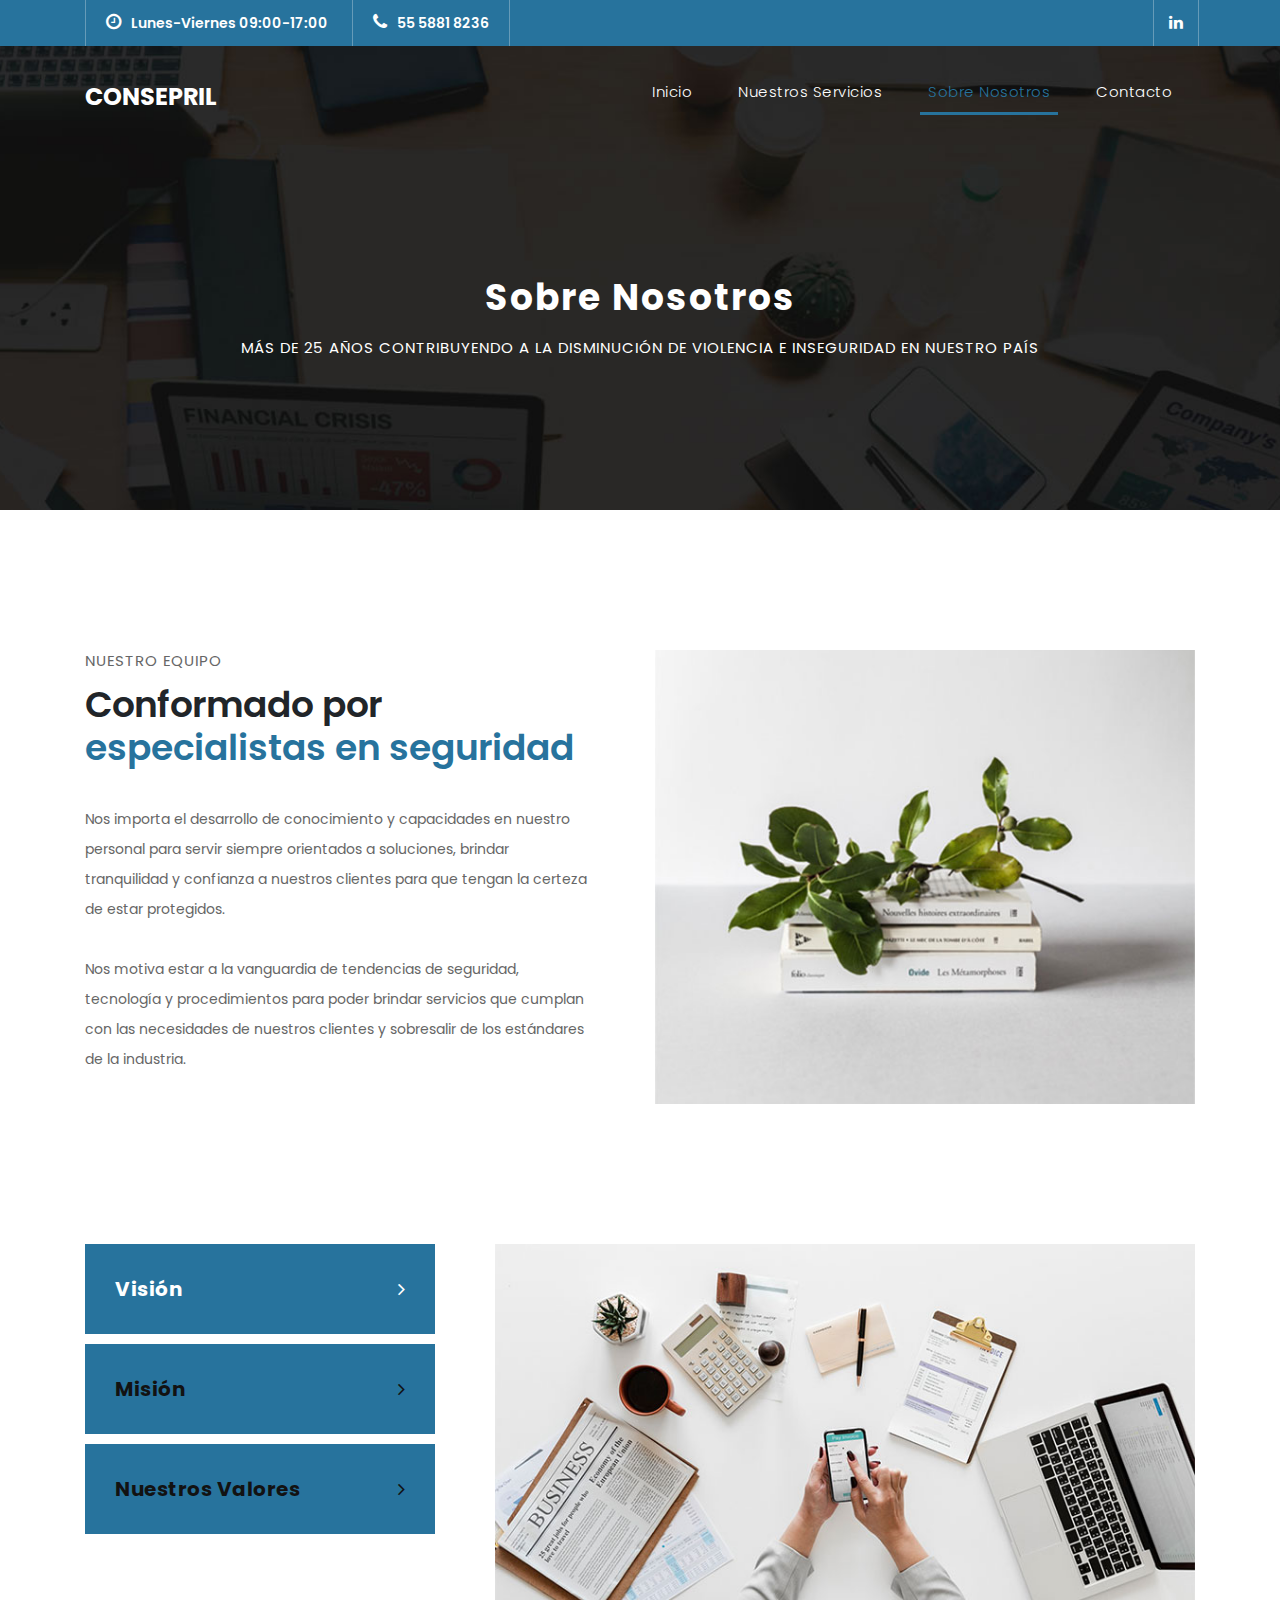
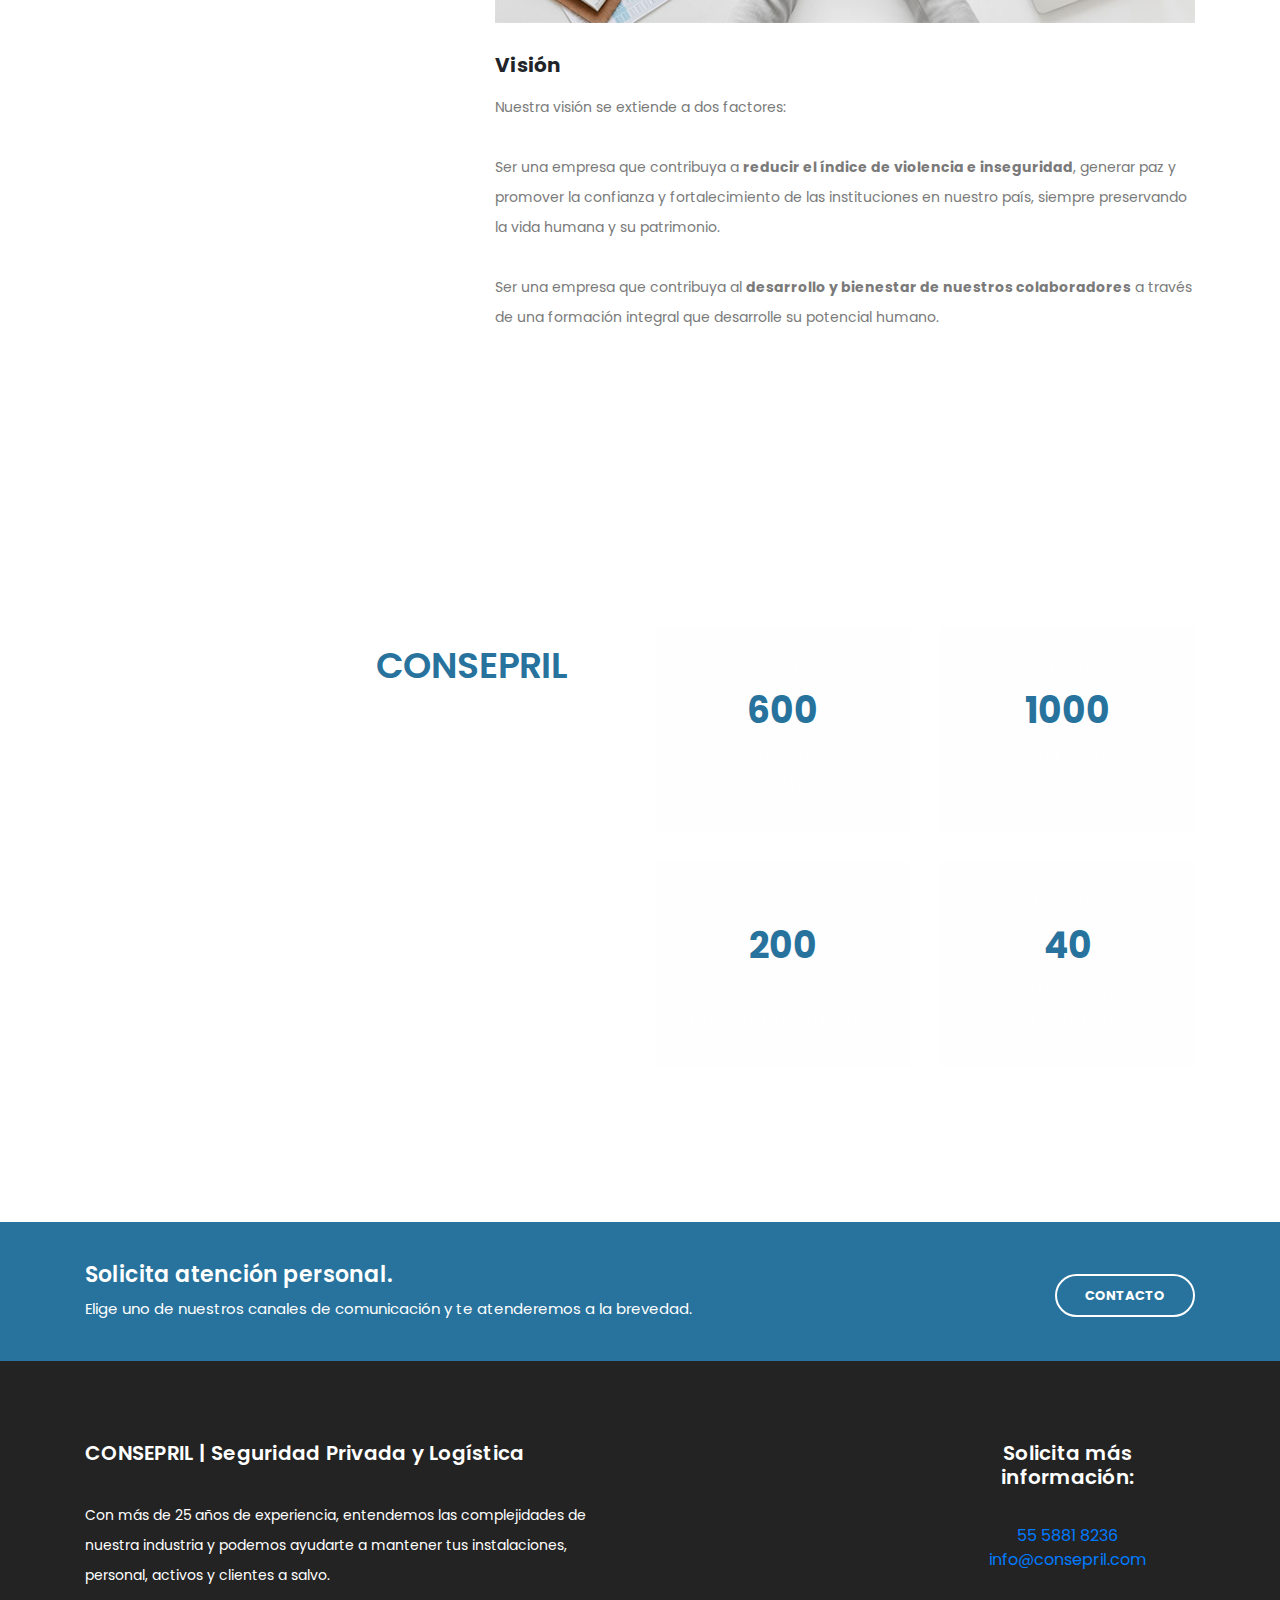
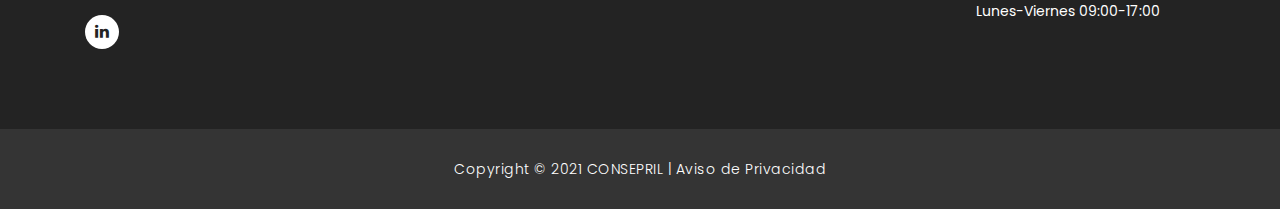
==== commit 5b030048: "Updates" ====
--- a/about.html
+++ b/about.html
@@ -109,9 +109,8 @@
                   <div class="right-content">
                     <span>Nuestro equipo</span>
                     <h2>Conformado por <em>especialistas en seguridad</em></h2>
-                    <p>Fusce nec ultrices lectus. Duis nec scelerisque risus. Ut id tempor turpis, ac dignissim ipsum. Nulla ullamcorper, ipsum vel condimentum congue, mi odio vehicula tellus, sit amet malesuada justo sem. 
-                    <br><br>Pellentesque in sagittis lacus, vel auctor sem. Quisque eu quam eleifend, ullamcorper dui nec, luctus quam.</p>
-                    <a href="" class="filled-button">Read More</a>
+                    <p>Nos importa el desarrollo de conocimiento y capacidades en nuestro personal para servir siempre orientados a soluciones, brindar tranquilidad y confianza a nuestros clientes para que tengan la certeza de estar protegidos. 
+                    <br><br>Nos motiva estar a la vanguardia de tendencias de seguridad, tecnología y procedimientos para poder brindar servicios que cumplan con las necesidades de nuestros clientes y sobresalir de los estándares de la industria.</p>
                   </div>
                 </div>
                 <div class="col-md-6">
@@ -153,8 +152,14 @@
               <article id='tabs-3'>
                 <img src="assets/images/single_service_03.jpg" alt="">
                 <h4>Nuestros Valores</h4>
-                <p>Mauris lobortis quam id dictum dignissim. Donec pellentesque erat dolor, cursus dapibus turpis hendrerit quis. Suspendisse at suscipit arcu. Nulla sed erat lectus. Nulla facilisi. In sit amet neque sapien. Donec scelerisque mi at gravida efficitur. Nunc lacinia a est eu malesuada. Curabitur eleifend elit sapien, sed pulvinar orci luctus eget. 
-                <br><br>Class aptent taciti sociosqu ad litora torquent per conubia nostra, per inceptos himenaeos. Nunc vel ultrices nulla, ac tincidunt eros. Aenean quis tellus velit. Praesent pretium justo non auctor condimentum.</p>
+                <h6>Integridad</h6><br>
+                <p>Actuar con consistencia ética y responsabilidad ante cualquier situación, comprometidos con nuestro trabajo como proveedores de seguridad.</p>
+                <br><h6>Profesionalismo</h6><br><p>Ser profesionales en nuestro trabajo, actuando con disciplina; siendo coherentes en nuestra manera de pensar, hablar y actuar. Siempre apegados a nuestras consignas y atención al cliente.</p><br>
+                <h6>Comunicación efectiva</h6><br>
+                <p>Promover la comunicación efectiva, por medio de escucha activa, claridad y tolerancia frente a otras ideas, para una mejor coordinación de trabajo.</p><br>
+                <h6>Orientado a soluciones</h6><br><p>Adaptar nuestros servicios a la realidad y entorno de cada cliente; siendo capaces de formar juicios, razonar y pensar con lógica, siempre orientados a brindar soluciones efectivas.</p><br>
+                <h6>Mejora continua</h6><br><p>Ser cada vez mejores en lo que hacemos, siendo conscientes de nuestras áreas de oportunidad y mejorar a través de retroalimentación e implementación de nuevos procedimientos.</p><br>
+                <h6>Cultura preventiva</h6><br><p>Ejecutar con efectividad y precisión nuestras consignas. Operar con reflexión y precaución a fin de evitar daños colaterales. Aportar medidas preventivas, con el objetivo permanente de salvaguardar la seguridad, vida humana y su patrimonio.</p>
               </article>
             </section>
           </div>
@@ -163,7 +168,7 @@
     </div>
 
 
-    <div class="team">
+    <!--<div class="team"> OUR TEAM SHOULD BE HERE
       <div class="container">
         <div class="row">
           <div class="col-md-12">
@@ -205,52 +210,56 @@
         </div>
       </div>
     </div>
-
-    <div class="fun-facts">
-      <div class="container">
-        <div class="row">
-          <div class="col-md-6">
-            <div class="left-content">
-              <span>Lorem ipsum dolor sit amet</span>
-              <h2>Our solutions for your <em>business growth</em></h2>
-              <p>Pellentesque ultrices at turpis in vestibulum. Aenean pretium elit nec congue elementum. Nulla luctus laoreet porta. Maecenas at nisi tempus, porta metus vitae, faucibus augue. 
-              <br><br>Fusce et venenatis ex. Quisque varius, velit quis dictum sagittis, odio velit molestie nunc, ut posuere ante tortor ut neque.</p>
-              <a href="" class="filled-button">Read More</a>
-            </div>
-          </div>
-          <div class="col-md-6 align-self-center">
-            <div class="row">
-              <div class="col-md-6">
-                <div class="count-area-content">
-                  <div class="count-digit">945</div>
-                  <div class="count-title">Work Hours</div>
-                </div>
-              </div>
-              <div class="col-md-6">
-                <div class="count-area-content">
-                  <div class="count-digit">1280</div>
-                  <div class="count-title">Great Reviews</div>
-                </div>
-              </div>
-              <div class="col-md-6">
-                <div class="count-area-content">
-                  <div class="count-digit">578</div>
-                  <div class="count-title">Projects Done</div>
-                </div>
-              </div>
-              <div class="col-md-6">
-                <div class="count-area-content">
-                  <div class="count-digit">26</div>
-                  <div class="count-title">Awards Won</div>
-                </div>
-              </div>
-            </div>
-          </div>
-        </div>
-      </div>
-    </div>
-
-    <div class="testimonials">
+  -->
+  <div class="fun-facts">
+    <div class="container">
+      <div class="row">
+        <div class="col-md-6">
+          <div class="left-content">
+            <span>Resultados 2020</span>
+            <h2>Nuestros logros<em> CONSEPRIL</em></h2>
+            <p>Agradecemos la confianza de nuestros clientes y reiteramos nuestro compromiso de brindar servicios enfocados a soluciones y mejora continua. 
+            <br><br>Para nosotros es importante ser una empresa que contribuya a reducir el índice de violencia e inseguridad, preservando la vida humana y protegiendo su patrimonio.</p>
+            <!--Boton <a href="" class="filled-button">Read More</a> -->
+          </div>
+        </div>
+        <div class="col-md-6 align-self-center">
+          <div class="row">
+            <div class="col-md-6">
+              <div class="count-area-content">
+                <div class="count-title">Más de</div>
+                <div class="count-digit">600</div>
+                <div class="count-title">Guardias Capacitados</div>
+              </div>
+            </div>
+            <div class="col-md-6">
+              <div class="count-area-content">
+                <div class="count-title">Más de</div>
+                <div class="count-digit">1000</div>
+                <div class="count-title">Custodias realizadas</div>
+              </div>
+            </div>
+            <div class="col-md-6">
+              <div class="count-area-content">
+                <div class="count-title">Más de</div>
+                <div class="count-digit">200</div>
+                <div class="count-title">Vehículos protegidos vía GPS</div>
+              </div>
+            </div>
+            <div class="col-md-6">
+              <div class="count-area-content">
+                <div class="count-title">Más de</div>
+                <div class="count-digit">40</div>
+                <div class="count-title">Eventualidades atendidas</div>
+              </div>
+            </div>
+          </div>
+        </div>
+      </div>
+    </div>
+  </div>
+
+   <!-- <div class="testimonials">
       <div class="container">
         <div class="row">
           <div class="col-md-12">
@@ -303,7 +312,21 @@
         </div>
       </div>
     </div>
-
+  -->
+
+  <div class="request-form" id="contactus">
+    <div class="container">
+      <div class="row">
+        <div class="col-md-8">
+          <h4>Solicita atención personal.</h4>
+          <span>Elige uno de nuestros canales de comunicación y te atenderemos a la brevedad. </span>
+        </div>
+        <div class="col-md-4">
+          <a href="contact.html" class="border-button">Contacto</a>
+        </div>
+      </div>
+    </div>
+  </div>
     <!-- Footer Starts Here -->
     <footer>
       <div class="container">
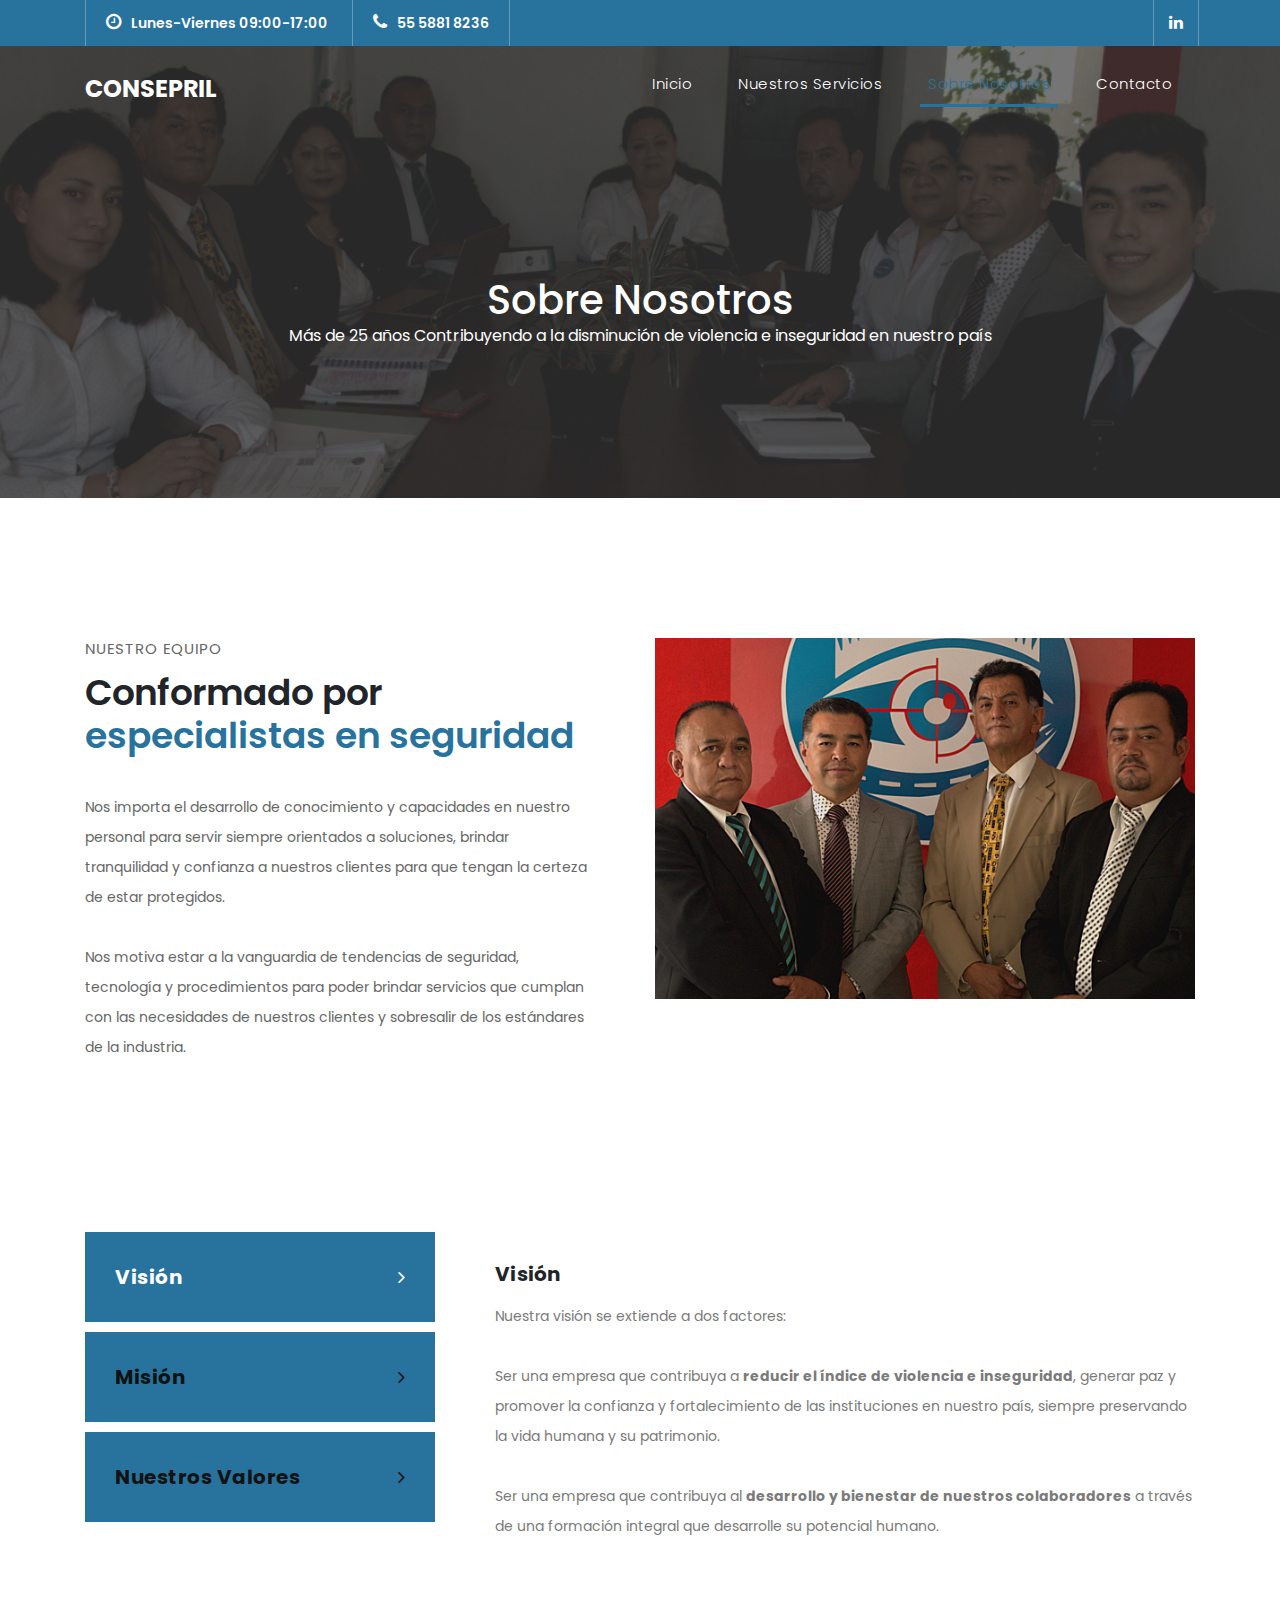
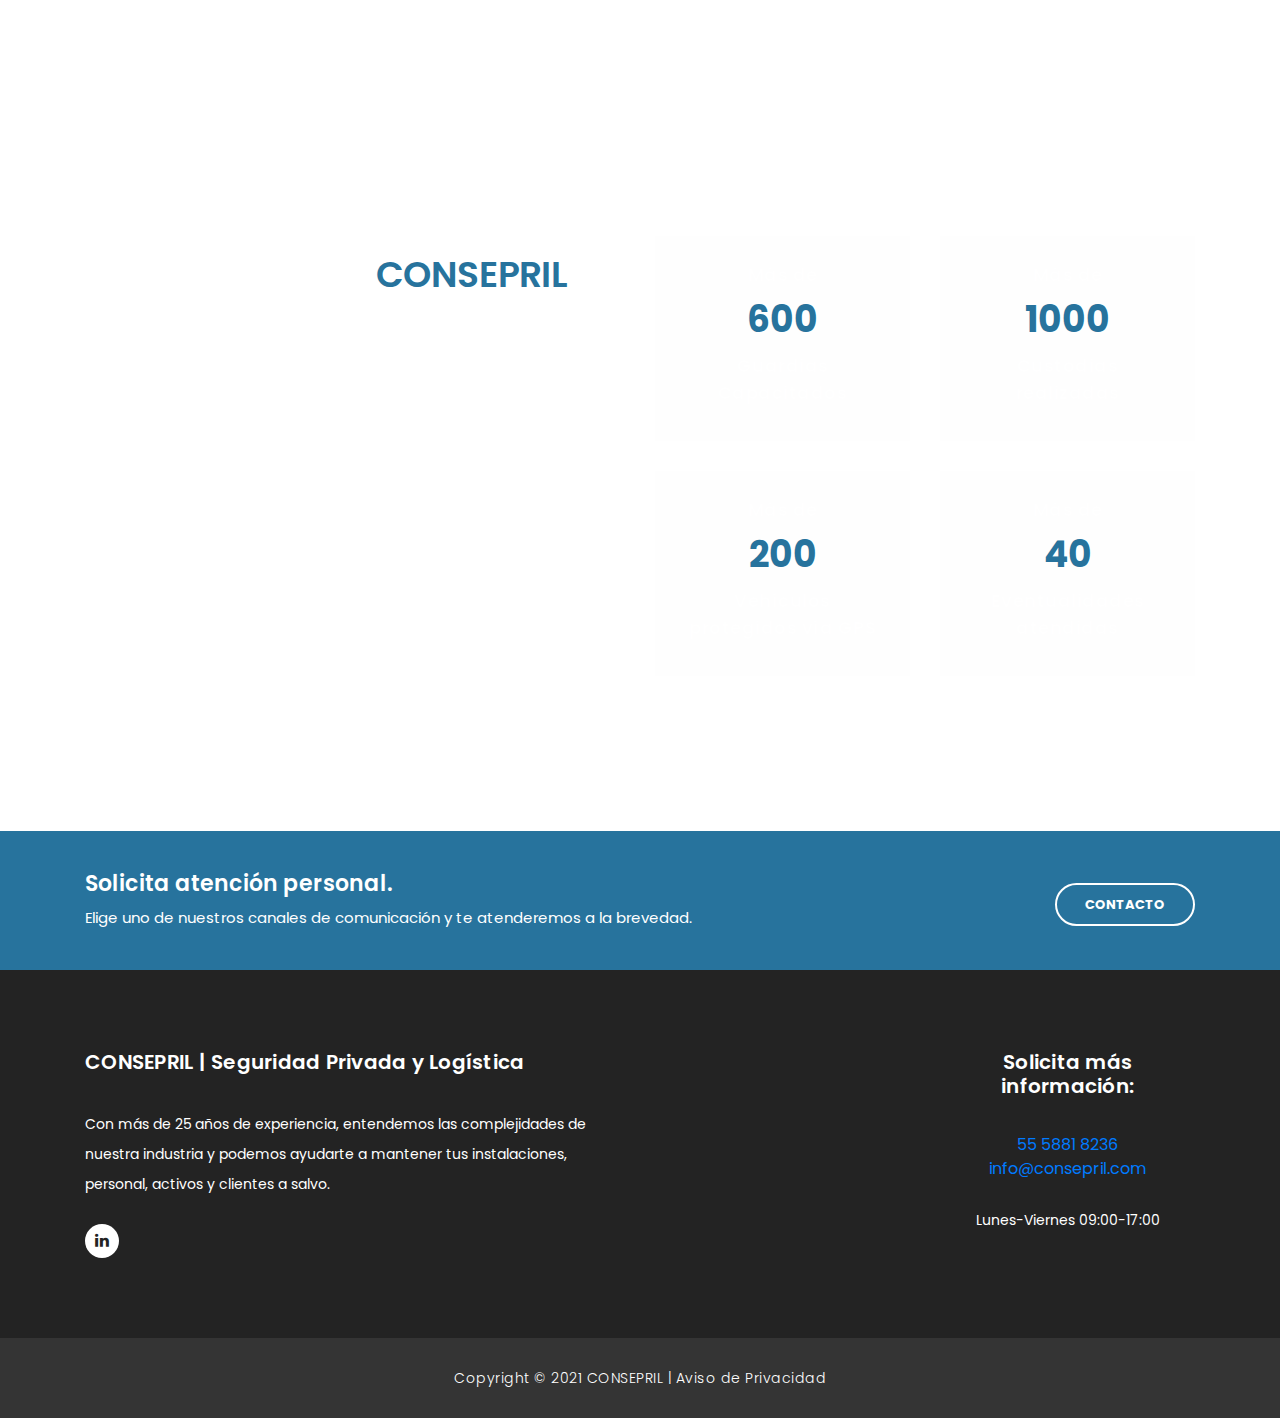
==== commit 8fe44eeb: "Updates complete" ====
--- a/about.html
+++ b/about.html
@@ -88,7 +88,7 @@
     </header>
 
     <!-- Page Content -->
-    <div class="page-heading header-text">
+    <div class="page-heading1 header-text">
       <div class="container">
         <div class="row">
           <div class="col-md-12">
@@ -138,19 +138,19 @@
           <div class="col-md-8">
             <section class='tabs-content'>
               <article id='tabs-1'>
-                <img src="assets/images/single_service_01.jpg" alt="">
+                <!--<img src="assets/images/single_service_01.jpg" alt="">-->
                 <h4>Visión</h4>
                 <p>Nuestra visión se extiende a dos factores:
                 <br><br>Ser una empresa que contribuya a <strong>reducir el índice de violencia e inseguridad</strong>, generar paz y promover la confianza y fortalecimiento de las instituciones en nuestro país, siempre preservando la vida humana y su patrimonio.<br><br> Ser una empresa que contribuya al <strong>desarrollo y bienestar de nuestros colaboradores</strong> a través de una formación integral que desarrolle su potencial humano.</p>
               </article>
               <article id='tabs-2'>
-                <img src="assets/images/single_service_02.jpg" alt="">
+                <!--<img src="assets/images/single_service_02.jpg" alt="">-->
                 <h4>Misión</h4>
                 <p>Nuestra misión se basa en tres pilares:
                   <br><br>Es primordial generar <strong>tranquilidad</strong> al cliente, confianza y certeza de que se encuentra protegido a través de nuestros servicios siempre alineados a las necesidades específicas de cada cliente. <br><br>Estar <strong>actualizados</strong> en tendencias de seguridad, tecnología y procedimientos para ofrecer un servicio de vanguardia. <br><br><strong>Mejora continua</strong> como filosofía de trabajo en todos nuestros niveles jerárquicos, estrategias y metodología para constantemente elevar nuestros estándares.</p>
                 </article>
               <article id='tabs-3'>
-                <img src="assets/images/single_service_03.jpg" alt="">
+                <!--<img src="assets/images/single_service_03.jpg" alt="">-->
                 <h4>Nuestros Valores</h4>
                 <h6>Integridad</h6><br>
                 <p>Actuar con consistencia ética y responsabilidad ante cualquier situación, comprometidos con nuestro trabajo como proveedores de seguridad.</p>
--- a/assets/css/templatemo-finance-business.css
+++ b/assets/css/templatemo-finance-business.css
@@ -5,7 +5,12 @@
 https://templatemo.com/tm-545-finance-business
 
 */
-
+.containImg {
+    width: 100%;
+    height: 100%;
+    object-fit: cover;
+    overflow: hidden;
+}
 body {
   font-family: 'Poppins', sans-serif;
   overflow-x: hidden;
@@ -243,10 +248,11 @@
     transition: all 0.3s ease-in-out 0s;
 }
 header .navbar {
+	height: 75px;
 	padding: 20px 0px;
 }
 .background-header .navbar {
-	padding: 10px 0px;
+	padding: 17px 24px;
 }
 .background-header {
 	top: 0;
@@ -387,16 +393,25 @@
 }
 
 .Modern-Slider .item-1 .img-fill {
-	background-image: url(../images/slide_01.jpg);
+	background-image: url(../images/main.jpg);
 }
 
 .Modern-Slider .item-2 .img-fill {
-	background-image: url(../images/slide_02.jpg);
+	background-image: url(../images/seguridad.jpg);
 }
 
 .Modern-Slider .item-3 .img-fill {
-	background-image: url(../images/slide_03.jpg);
-}
+	background-image: url(../images/custodias.jpg);
+}
+
+.Modern-Slider .item-4 .img-fill {
+	background-image: url(../images/flotilla.jpg);
+}
+
+.Modern-Slider .item-5 .img-fill {
+	background-image: url(../images/soporte.jpg);
+}
+
 
 .Modern-Slider .NextArrow{
   position:absolute;
@@ -707,7 +722,7 @@
 }
 .testimonial-item .inner-content {
 	text-align: center;
-	background-color: #fff;	
+	background-color: rgb(255, 255, 255);	
 	padding: 30px;
 	border-radius: 5px;
 }
@@ -875,6 +890,17 @@
 	padding: 60px 0px;
 }
 
+.partners1 {
+	margin-top: 0px;
+	background-color: #ffffff;
+	padding: 30px 0px;
+}
+
+.partners2 {
+	margin-top: 10px;
+	background-color: #f7f7f7;
+	padding: 60px 0px;
+}
 .partners .owl-item {
 	text-align: center;
 	cursor: pointer;
@@ -1055,6 +1081,35 @@
 .page-heading {
 	text-align: center;
 	background-image: url(../images/page-heading-bg.jpg);
+	background-position: center center;
+	background-repeat: no-repeat;
+	background-size: cover;
+	padding: 230px 0px 150px 0px;
+	color: #fff;
+}
+.page-heading1 {
+	text-align: center;
+	background-image: url(../images/page-heading-bg1.png);
+	background-position: center center;
+	background-repeat: no-repeat;
+	background-size: cover;
+	padding: 230px 0px 150px 0px;
+	color: #fff;
+}
+
+.page-heading2 {
+	text-align: center;
+	background-image: url(../images/page-heading-bg2.jpg);
+	background-position: center center;
+	background-repeat: no-repeat;
+	background-size: cover;
+	padding: 230px 0px 150px 0px;
+	color: #fff;
+}
+
+.page-heading3 {
+	text-align: center;
+	background-image: url(../images/page-heading-bg3.jpg);
 	background-position: center center;
 	background-repeat: no-repeat;
 	background-size: cover;
